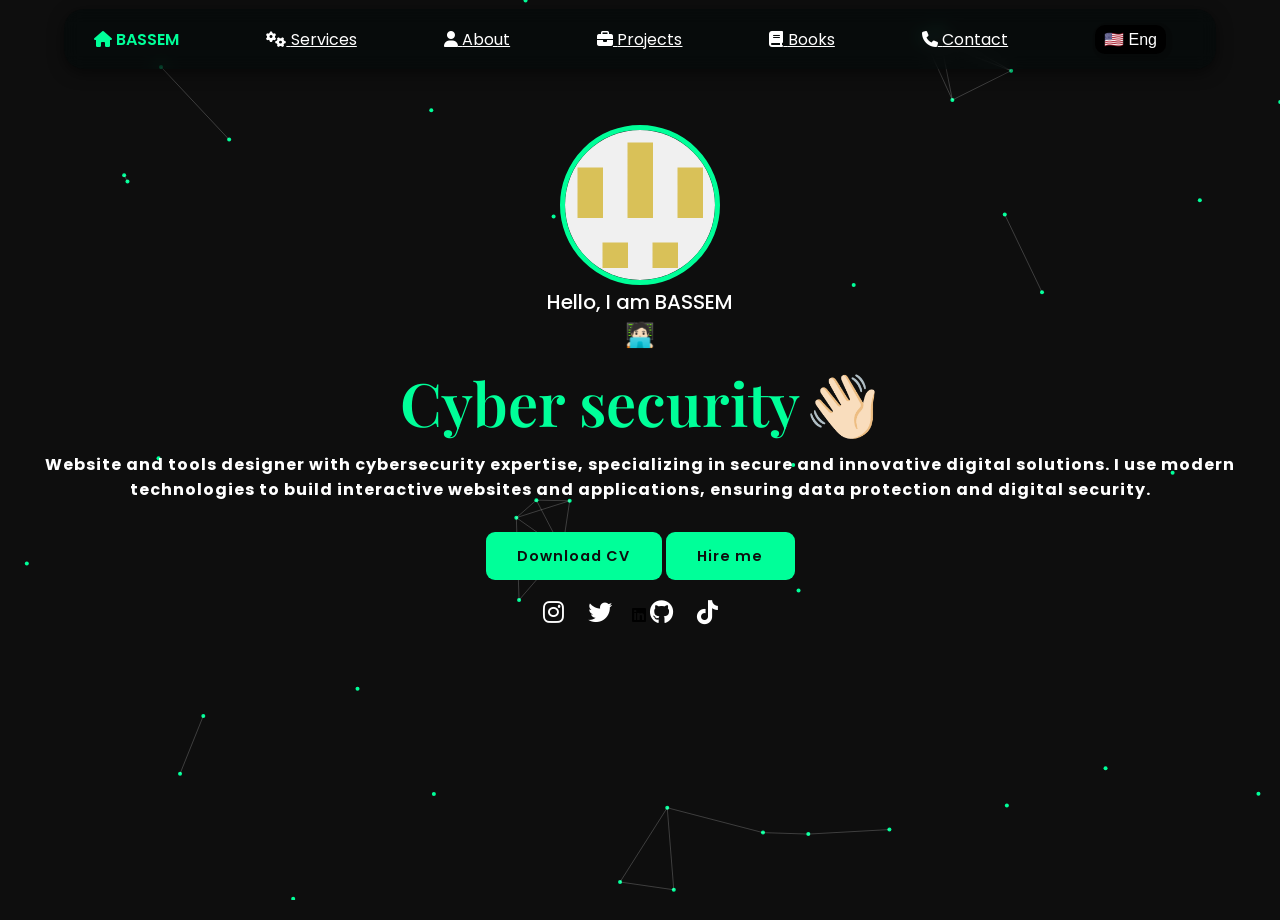
==== index.html @ 590325cd "Add files via upload" ====
<!DOCTYPE html>
<html lang="en">
<head>
    <meta charset="UTF-8">
    <meta http-equiv="X-UA-Compatible" content="IE=edge">
    <meta name="viewport" content="width=device-width, initial-scale=1.0">
    <link rel="stylesheet" href="https://fonts.googleapis.com/css2?family=Poppins:wght@300;400;500;600;700&display=swap">
    <link rel="stylesheet" href="https://fonts.googleapis.com/css2?family=Playfair+Display:wght@400;700&display=swap">
    <link rel="stylesheet" href="index.css">
    <link rel="stylesheet" href="https://cdnjs.cloudflare.com/ajax/libs/font-awesome/6.0.0-beta3/css/all.min.css">
    <link href="https://cdnjs.cloudflare.com/ajax/libs/font-awesome/5.15.4/css/all.min.css" rel="stylesheet">
    <link href="https://cdnjs.cloudflare.com/ajax/libs/font-awesome/6.5.0/css/all.min.css" rel="stylesheet">
    <link href="https://cdnjs.cloudflare.com/ajax/libs/font-awesome/6.0.0-beta3/css/all.min.css" rel="stylesheet">
    
    <link rel="stylesheet" href="https://cdnjs.cloudflare.com/ajax/libs/font-awesome/6.0.0-beta3/css/all.min.css">
    
    <link rel="stylesheet" href="https://cdnjs.cloudflare.com/ajax/libs/font-awesome/6.0.0-beta3/css/all.min.css">

<script src="https://cdnjs.cloudflare.com/ajax/libs/aos/2.3.4/aos.js"></script>
    <title>BASSEM</title>
</head>
    
    <link rel="preload" href="index.css" as="style"
<link rel="preload" href="index.css" as="style">
<link rel="stylesheet" href="index.css">


<script src="index.js" defer></script>
<body>
  
  
  <header>
  <a href="#" class="logo nav-item">
  <i class="fas fa-house"></i>
  <span class="nav-textp">BASSEM</span>
</a
    <nav class="navigation">
      <a href="#modern-services" class="nav-item">
        <i class="fas fa-cogs"></i> <!-- أيقونة للخدمات -->
        <span class="nav-text">Services</span>
      </a>
      <a href="#about" class="nav-item">
        <i class="fas fa-user"></i> <!-- أيقونة حول -->
        <span class="nav-text">About</span>
      </a>
      <a href="#projects" class="nav-item">
        <i class="fas fa-briefcase"></i> <!-- أيقونة المشاريع -->
        <span class="nav-text">Projects</span>
      </a>
      <a href="#books" class="nav-item">
        <i class="fas fa-book"></i> <!-- أيقونة الكتب -->
        <span class="nav-text">Books</span>
      </a>
      <a href="#contact" class="nav-item">
        <i class="fas fa-phone"></i> <!-- أيقونة الاتصال -->
        <span class="nav-text">Contact</span>
      </a>
    </nav>
  
    <!-- قائمة اللغة -->
    <div class="language-selector">
      <button id="language-button" class="language-button">🇺🇲 Eng</button>
      <div id="language-menu" class="language-menu">
        
      </div>
    </div>
  </header>

<section class="main" id="main">
  
  
    <div>
            <img class="Profile" src="/168476962.png"/>
             <h2 >Hello, I am  BASSEM</h2> <h1>🧑🏻‍💻</h1>
            <h2>
  <span>Cyber  security</span>
  <span class="wave">👋🏻</span>
</h2>
  <h3>Website and tools designer with cybersecurity expertise, specializing in secure and innovative digital solutions. I use modern technologies to build interactive websites and applications, ensuring data protection and digital security.</h3>
            <a href="#about" class="main-btn">  Download CV</a>
            <a href="#contact" class="main-btn1">Hire me</a> 
            <div class="social-icons">
                <div class="social-icons">
  <a href="#" class="social-icon instagram"><i class="fab fa-instagram"></i></a>
  <a href="#" class="social-icon twitter"><i class="fab fa-twitter"></i></a
  <a href="#" class="social-icon linkedin"><i class="fab fa-linkedin"></i></a>
  <a href="#" class="social-icon github"><i class="fab fa-github"></i></a>
  <a href="#" class="social-icon tiktok"><i class="fab fa-tiktok"></i></a>
</div>
    </section>
      
      
      
      
      

    <section class="modern-cards-section" id="modern-services">
    <h2 class="modern-title">Services</h2>
    
    <div class="modern-content">
        <div class="modern-card">
            <div class="modern-icon">
                <i class="fa-solid fa-code"></i>
            </div>
            <div class="modern-info">
                <h3>Script Writing</h3>
                <p>Providing professional web development services, including creating responsive websites, and building custom web applications.</p>
            </div>
        </div>
        <div class="modern-card">
            <div class="modern-icon">
                <i class="fa-solid fa-desktop"></i>
            </div>
            <div class="modern-info">
                <h3>UI Designer</h3>
                <p>Designing user interfaces with a focus on usability, testing, and collaboration to create intuitive experiences.</p>
            </div>
        </div>
        <div class="modern-card">
    <div class="modern-icon">
        <i class="fa-solid fa-paint-brush"></i>
    </div>
    <div class="modern-info">
        <h3>Graphic & Digital Artist</h3>
        <p>Combining graphic design and digital illustration to create visually stunning artworks, branding, and digital experiences.</p>
    </div>
</div>
        <div class="modern-card">
            <div class="modern-icon">
                <i class="fa-solid fa-shield-alt"></i>
            </div>
            <div class="modern-info">
                <h3>Cyber Security</h3>
                <p>Ensuring data security through vulnerability detection, secure protocols, and effective threat mitigation.</p>
            </div>
        </div>
        <div class="modern-card">
    <div class="modern-icon">
        <i class="fa-solid fa-bug"></i> <!-- أيقونة تعبر عن الثغرات -->
    </div>
    <div class="modern-info">
        <h3>Bug Bounty Hunter</h3>
        <p>Identifying security vulnerabilities in systems and applications to enhance cybersecurity and protect data.</p>
    </div>
</div>
        <div class="modern-card">
            <div class="modern-icon">
                <i class="fa-solid fa-tools"></i>
            </div>
            <div class="modern-info">
                <h3>Security Tools Developer</h3>
                <p>Creating tools for intrusion prevention and data security to enhance digital safety.</p>
            </div>
        </div>
    </div>
</section>
    
    
    
    
    
    
    
    
    
    
    
     <section class="project" id="about">
       <h2 class="title" data-aos="fade-down" style="color: white ;">ABOUT</h2>
       <a href="index.html">More information </a>
       <div class="line-with-image"> 
         <hr class="divider">
         
         
         
         
         
         
       </div>
       <div class="notification">
  <div class="notiglow"></div>
  <div class="notiborderglow"></div>
  <div class="notititle">My name is <span style="color: #00ff99;">BASSEM</span></div>
  <div class="notibody">
    A <span style="color: #00ff99;">cybersecurity specialist</span> and <span style="color: #00ff99;">web developer</span>, focused on delivering <span style="color: #00ff99;">secure</span> and <span style="color: #00ff99;">efficient</span> digital solutions.
  </div>
</div>

<div class="notification">
  <div class="notiglow"></div>
  <div class="notiborderglow"></div>
  <div class="notititle">Projects and Skills</div>
  <div class="notibody">
    Successfully developed <span style="color: #00ff99;">personal projects</span> to refine <span style="color: #00ff99;">technical skills</span> and explore <span style="color: #00ff99;">innovative ideas</span>.
  </div>
</div>

<div class="notification">
  <div class="notiglow"></div>
  <div class="notiborderglow"></div>
  <div class="notititle">Expertise</div>
  <div class="notibody">
    Expertise in <span style="color: #00ff99;">web design</span>, <span style="color: #00ff99;">development</span>, and <span style="color: #00ff99;">cybersecurity practices</span>.
  </div>
</div>

<div class="notification">
  <div class="notiglow"></div>
  <div class="notiborderglow"></div>
  <div class="notititle">Dedication</div>
  <div class="notibody">
    Building <span style="color: #00ff99;">impactful projects</span> with <span style="color: #00ff99;">technical excellence</span> and <span style="color: #00ff99;">innovative strategies</span>.
  </div>
</div>
<div class="languages-section">
  <h2 style="color: white ;">Languages I Know</h2>
  <div class="languages-container">
    <div class="card">
      <i class="fab fa-html5"></i>
      <p class="heading">HTML</p>
      <p>Web structure.</p>
    </div>
    <div class="card">
      <i class="fab fa-css3-alt"></i>
      <p class="heading">CSS</p>
      <p>Web styling.</p>
    </div>
    <div class="card">
      <i class="fab fa-js-square"></i>
      <p class="heading">JavaScript</p>
      <p>Web interactivity.</p>
    </div>
    <div class="card">
      <i class="fas fa-code"></i>
      <p class="heading">C</p>
      <p>Basic language.</p>
    </div>
    <div class="card">
      <i class="fas fa-laptop-code"></i>
      <p class="heading">C++</p>
      <p>C improvement.</p>
    </div>
    <div class="card">
      <i class="fab fa-java"></i>
      <p class="heading">Java</p>
      <p>Large applications.</p>
    </div>
  </div>
</div>

  <div class="languages-section">
  <h2 style="color: white ;">Cybersecurity Tools</h2>
  <div class="languages-container">
    <div class="card">
      <img src="/wireshark-alt.256x256.png" alt="Wireshark" style="width: 32px; height: 32px;">
      <p class="heading">Wireshark</p>
      <p>Network analysis tool.</p>
    </div>
    <div class="card">
      <img src="/1735215389808.png" alt="Kali Linux" style="width: 32px; height: 32px;">
      <p class="heading">Kali Linux</p>
      <p>Security OS.</p>
    </div>
    <div class="card">
      <img src="/ea1627efa03656fc1c4c773405e91018.png" alt="Metasploit" style="width: 42px; height: 29px;">
      <p class="heading">Metasploit</p>
      <p>Penetration testing framework.</p>
    </div>
    <div class="card">
      <img src="/1735215414612.png" alt="Burp Suite" style="width: 32px; height: 32px;">
      <p class="heading">Burp Suite</p>
      <p>Web application security testing.</p>
    </div>
    <div class="card">
      <img src="/nmap.png" alt="Nmap" style="width: 42px; height: 42px;">
      <p class="heading">Nmap</p>
      <p>Network mapping tool.</p>
    </div>
    <div class="card">
      <img src="/pngwing.com.png" alt="OpenVAS" style="width: 42px; height: 42px;">
      <p class="heading">OpenVAS</p>
      <p>Vulnerability scanner.</p>
    </div>
  </div>
</div>

</section>

    
  
<section class="projects"  id="projects">
  <h2 class="title"  style="color: white ;">Projects</h2>
  
  <div class="projects__container">
    <div class="project">
      <div class="project__image-wrapper">
        <img src="/Screenshot_20241010-142922.jpg" alt="Project 1" class="project__image main-image">
        <div class="project__overlay">
          <h3 class="project__name">Project Title 1</h3>
          <p class="project__description">Brief description of the first project. Here is a longer description that gives more detail about the project.</p>
          <a href="#" class="project__link">See More</a>
        </div>
      </div>
    </div>
    <div class="project">
      <div class="project__image-wrapper">
        <img src="/ بطاقة شكر اللون اخضر و ابيض وردي بسيط زفاق شكرًا لمجيئكم wedding thank you_20250306_153254_0000.png" alt="Project 2" class="project__image main-image">
        <div class="project__overlay">
          <h3 class="project__name">Project Title 2</h3>
          <p class="project__description">Brief description of the second project. This is a longer description providing extra detail.</p>
          <a href="#" class="project__link">See More</a>
        </div>
      </div>
    </div>
    <div class="project">
      <div class="project__image-wrapper">
        <img src="/Screenshot_20241015-071307.jpg" alt="Project 3" class="project__image main-image">
        <div class="project__overlay">
          <h3 class="project__name">Project Title 3</h3>
          <p class="project__description">Brief description of the third project. Here is some more detailed information about this project.</p>
          <a href="#" class="project__link">See More</a>
        </div>
      </div>
    </div>
    <div class="project add-new">
      <a href="Projects.html" class="add-new__button">
        <i class="fas fa-plus"></i>
      </a>
    </div>
  </div>
</section>











<style>
  @media screen and (max-width: 768px) {
    .projects-section {
      flex-direction: column;
      align-items: center;
    }
    .project-card {
      flex: 1 1 100%;
      max-width: 90%;
    }
  }
</style>
  
  
  
  
  <section class="books" id="books">
    <h2 class="modern-title">books</h2>
     <div class="line-with-image"> 
         <hr
         
       
  </section>







    <section class="cards contact" id="contact"> 
    <h2 class="title"  style="color: white ;">CONTACT</h2>

<div class="contact-container">
  <div class="contact-card">
    <i class="fa-solid fa-phone"></i>
    <h>+212 659-460980</h>
  </div>
  <div class="contact-card">
    <i class="fa-solid fa-envelope"></i>
    <h>bassem.ac1@gmail.com</h>
  </div>
</div>

<script src="https://kit.fontawesome.com/yourkitcode.js" crossorigin="anonymous"></script>

    <form id="contact-form">
  <div class="form-group">
    <label for="name">Name</label>
    <input type="text" id="name" placeholder="Enter your name" required>
  </div>
  
  <div class="form-group">
    <label for="email">Email</label>
    <input type="email" id="email" placeholder="Enter your email" required>
  </div>
  
  <div class="form-group">
    <label for="social">Your Social Media</label>
    <input type="text" id="social" placeholder="Your social media link or handle">
  </div>
  
  <div class="form-group">
    <label for="message">Message</label>
    <textarea id="message" placeholder="Write your message here..." required></textarea>
  </div>
  
  <button type="submit" class="submit-btn">Send Message</button>
</form>
</section>





<script>
    
    const languageSelector = document.getElementById("language-selector");
    
    languageSelector.addEventListener("change", (event) => {
      const selectedLang = event.target.value;
    
      if (selectedLang === "en") {
        alert("Language changed to English!");
      } else if (selectedLang === "ar") {
        alert("تم تغيير اللغة إلى العربية!"); 
      }
    });
</script>



<script src="index.js"></script>


<script>
// إنشاء العنصر
const canvas = document.createElement('canvas');
document.body.appendChild(canvas);
const ctx = canvas.getContext('2d');

// حجم الكانفاس
function resizeCanvas() {
    canvas.width = window.innerWidth;
    canvas.height = window.innerHeight;
}
resizeCanvas();
window.addEventListener('resize', resizeCanvas);

// عدد الجسيمات حسب حجم الشاشة
const isSmall = window.innerWidth < 768;
const particleCount = isSmall ? 30 : 40;
const maxDistance = 100;
const particles = [];

for (let i = 0; i < particleCount; i++) {
    particles.push({
        x: Math.random() * canvas.width,
        y: Math.random() * canvas.height,
        vx: (Math.random() - 0.5) * 2.00,
        vy: (Math.random() - 0.5) * 0.5
    });
}

function draw() {
    ctx.clearRect(0, 0, canvas.width, canvas.height);
    ctx.fillStyle = "#00ff99";

    for (const p of particles) {
        p.x += p.vx;
        p.y += p.vy;
        if (p.x < 0 || p.x > canvas.width) p.vx *= -1;
        if (p.y < 0 || p.y > canvas.height) p.vy *= -1;
        ctx.beginPath();
        ctx.arc(p.x, p.y, 2, 0, Math.PI * 2);
        ctx.fill();
    }

    for (let i = 0; i < particles.length; i++) {
        for (let j = i + 1; j < particles.length; j++) {
            const dx = particles[i].x - particles[j].x;
            const dy = particles[i].y - particles[j].y;
            const dist = Math.sqrt(dx * dx + dy * dy);
            if (dist < maxDistance) {
                ctx.strokeStyle = "rgba(255,255,255,0.2)";
                ctx.beginPath();
                ctx.moveTo(particles[i].x, particles[i].y);
                ctx.lineTo(particles[j].x, particles[j].y);
                ctx.stroke();
            }
        }
    }

    requestAnimationFrame(draw);
}
draw();
</script>
</body>
</html>
---- index.css ----
@import url('https://fonts.googleapis.com/css2?family=Poppins:wght@300;400;500;600;700&display=swap');
@import url('https://fonts.googleapis.com/css2?family=Playfair+Display:wght@400;700&display=swap');

* {
  font-family: 'Poppins', sans-serif; 
  margin: 0;
  padding: 0;
  box-sizing: border-box;
  scroll-behavior: smooth;
}

body {
  background-color: #0E0E0E;
}

header {
  background-color: rgba(0, 8, 8, 0.5);  
  width: 90%;  
  position: fixed;
  top: 1%;  
  left: 50%;
  transform: translateX(-50%); 
  z-index: 1000;
  display: flex;
  justify-content: space-between;
  align-items: center;
  padding: 10px 30px;  
  height: 60px; 
  border-radius: 20px;  
  box-shadow: 0px 4px 15px rgba(0, 0, 0, 0.5);  
  backdrop-filter: blur(8px);
  flex-wrap: nowrap;  
  overflow: hidden;  
}

.nav-textp {
  color: #00ff99; 
}
.fas.fa-house {
  color: #00ff99;
}
header > * {
  margin-right: 20px;  
  white-space: nowrap;  
  color: white; 
  font-family: 'Arial', sans-serif; 
}

header .site-title {
  font-weight: normal;  
  font-size: 18px;  
  margin-right: auto;
  letter-spacing: 1px;
}

header .options {
  display: flex; 
  justify-content: space-between;
  width: 50%; 
}

header .options a {
  font-size: 10px;  
  font-weight: normal;  
  text-decoration: none; 
  color: white;  
  letter-spacing: 0.5px; 
}

header .options a:hover {
  color: #FFD700;
  transition: color 0.3s ease;
}

.main {
  margin-top: 80px; 
  width: 100%;
  min-height: calc(100vh - 60px);
  background: url('/Untitled60_20241011004127.png') no-repeat center center;
  background-size: cover;
  text-align: center;
  padding: 50px 0;
}

.Profile {
    width: 150px;
    height: 150px;
    border-radius: 50%; 
    object-fit: cover;
    outline: 5px solid #00ff99;
}
.logo {
  text-decoration: none;
  color: #FFFFFF;
  text-transform: uppercase;
  font-weight: 600;
  font-size: 1.8em;
}

.navigation a {
  color: #FFFFFF;
  text-decoration: none;
  font-size: 1.1em;
  font-weight: 500;
  padding-left: 40px;
}

.navigation a:hover {
  color: #00ff99;
}

.main h2 {
  color: #FFFFFF;
  font-size: 20px;
  font-weight: 500;
  
}

.main h2 span {
  display: inline-block;
  margin-top: 10px;
  color: #00ff99;
  font-size: 3em;
  font-weight: 600;
   font-family: 'Playfair Display', serif;
}

.main h3 {
  color: #FFFFFF;
  font-size: 1em;
  font-weight: 700;
  letter-spacing: 1px;
  margin-top: 10px;
  margin-bottom: 30px;
}

.main-btn, .main-btn1 {
  color: #0E0E0E;
  background-color: #00ff99;
  text-decoration: none;
  font-size: 0.9em;
  font-weight: 600;
  display: inline-block;
  padding: 0.9375em 2.1875em;
  letter-spacing: 1px;
  border-radius: 9px;
  margin-bottom: 40px;
  transition: 0.5s ease;

}

.main-btn:hover, .main-btn1:hover {
  background-color: #004B17;
  transform: scale(1.1);
}

.social-icons {
  margin-top: -20px;
}

.social-icons a {
  color: #FFFFFF;
  font-size: 1.5em;
  padding-right: 20px;
  text-decoration: none;
  display: inline-flex;
  align-items: center;
}

.social-icon.instagram {
  font-family: 'Playfair Display', serif;
}

.social-icon.twitter {
  font-family: 'Playfair Display', serif; 
}

.cards {
  padding: -20px;
}



.card .icon {
  font-size: 2em;
  color: #00FF28;
}

.footer-content {
  max-width: 1200px;
  margin: 0 auto;
}

.footer-section h2 {
  font-size: 2em;
  margin-bottom: 20px;
}

.footer-section p {
  font-size: 1.1em;
}

.title {
  display: flex;
  justify-content: center;
  color: #00FF76;
  font-size: 2.2em;
  font-weight: 800;
  margin-bottom: 30px;
}

.content {
  display: flex;
  justify-content: center;
  flex-direction: row;
  flex-wrap: wrap;
}

.card {
  background-color: #10190F;
  width: 21.25em;
  padding: 25px;
  margin: 15px;
  transition: 0.3s ease;
  border-radius: 30px 60px;
}

.card:hover {
  transform: scale(1.1);
}

.icon {
  color: #1BB416;
  font-size: 20em;
  text-align: center;
}

.info {
  text-align: center;
}

.more-details {
  text-decoration: none;
  color: #83B4FF;
  margin-top: 0;
}

.more-details:hover {
  color: #FDFFE2;
}

 .content .info h3 {
   color: #3FB32B;
 }

@media (max-width:1023px){
  header{
    padding: 12px 20px;
  }
 
  .navigation a{
    padding-left: 7px ;
  }
  
  .title{
    font-size: 1.8em;
  }
}

.logo {
  text-decoration: none;
  color: #5AA062;
  text-transform: uppercase;
  font-weight: 600;
  font-size: 1.0em;

 z-index: 1; 
}
 
@media (max-width: 1023px) {
  header {
    padding: 12px 20px;
  }

  .navigation a {
    padding-left: 7px;
  }

  .title {
    font-size: 1.8em;
  }
}

.logo {
  text-decoration: none;
  color: #000000;
  text-transform: uppercase;
  font-weight: 600;
  font-size: 1.0em;
}




.projects {
  padding: 50px;
  background: linear-gradient(to bottom, #FFFFFF, #FFFFFF);
  text-align: center;
  position: relative;
  overflow: hidden;
}

.projects::before {
  content: "";
  position: absolute;
  top: -50%;
  left: -50%;
  width: 200%;
  height: 200%;
  
  z-index: 0;
}

.title {
  font-size: 2.8em;
  color: #00FF0A;
  margin-bottom: 50px;
  position: relative;
  z-index: 1;
}


.projects {
  padding: 50px 20px;
  
  color: #00FF2E;
  text-align: center;
}

.projects-container {
  display: grid;
  grid-template-columns: repeat(auto-fit, minmax(200px, 1fr));
  gap: 20px;
}

.projects-card {
  border-radius: 10px;
  overflow: hidden;
  transition: transform 0.3s ease;
  cursor: pointer;
}

.projects-card img {
  width: 100%;
  height: 150px;
  object-fit: cover;
}

.projects-card h3 {
  padding: 10px;
  font-size: 16px;
  color: #00FF28;
}

.projects-card:hover {
  transform: scale(1.05);
}


.load-more {
  margin-top: 20px;
  padding: 10px 20px;
  border: none;
  background-color: #38FF00;
  border-radius: 5px;
  cursor: pointer;
}

.load-more:hover {
  background-color: #008ECC;
}


.modal {
  display: none;
  position: fixed;
  top: 0;
  left: 0;
  width: 100%;
  height: 100%;
  background: rgba(0, 0, 0, 0.8);
  justify-content: center;
  align-items: center;
}

.modal-content {
  background-color: #00FF6A;
  padding: 20px;
  border-radius: 10px;
  width: 90%;
  max-width: 600px;
  text-align: left;
  color: #14FF00;
}

.modal-content .close {
  position: absolute;
  top: 10px;
  right: 20px;
  color: #fff;
  font-size: 24px;
  cursor: pointer;
}

.modal-content img {
  width: 100%;
  border-radius: 5px;
  margin-bottom: 10px;
}


.card-background {
  position: absolute;
  top: 0;
  left: 0;
  width: 100%;
  height: 100%;
  background: linear-gradient(135deg, #0EFF00, #00c8ff);
  opacity: 0.2;
  z-index: 1;
  pointer-events: none;
}


.card-content {
  position: relative;
  z-index: 2;
  text-align: center;
  color: #00FF0A;
  padding: 20px;
  display: flex;
  flex-direction: column;
  justify-content: center;
  align-items: center;
}

.card-content img {
  width: 80%;
  height: auto;
  border-radius: 10px;
  margin-bottom: 20px;
}

.card-content h3 {
  font-size: 1.5em;
  margin-bottom: 10px;
}

.card-content p {
  font-size: 0.9em;
  margin-bottom: 20px;
  color: #00FF16;
}

.card-content .btn {
  padding: 10px 20px;
  background: #00FF16;
  color: #000;
  text-transform: uppercase;
  text-decoration: none;
  font-weight: bold;
  border-radius: 5px;
  transition: background 0.3s ease;
}

.card-content .btn:hover {
  background: #00FF2E;
  color: #fff;
}
.content {
    display: flex;
    justify-content: center;
}

.card {
    border: 2px solid #5A72A0; 
    padding: 20px;
    border-radius: 8px; 
    box-shadow: 0 2px 5px rgba(0, 0, 0, 0.1);
    text-align: center; 
}

.languages {
    display: flex;
    justify-content: center;
    margin-top: 10px; /* مسافة فوق الصور */
}

.Languages {
    width: 50px;  /* عرض الصورة */
    height: 50px; /* ارتفاع الصورة */
    margin: 0 5px; /* مسافة بين الصور */
    object-fit: cover; /* الحفاظ على نسبة العرض إلى الارتفاع */
}

/* تنسيق قسم نموذج الاتصال */
.contact, .request {
    padding: 20px;
    background-color: #FFFFFF; /* لون خلفية فاتح */
    border-radius: 8px; /* زوايا دائرية */
    margin: 20px 0; /* مسافة بين الأقسام */
}

.title {
    text-align: center;
    font-size: 24px;
    margin-bottom: 20px;
}

.form-group {
    margin-bottom: 15px; 
    color: #FFFFFF;
}

.form-group label {
    display: #000000; /* لجعل العناوين تأخذ مساحة كاملة */
    margin-bottom: 5px; /* مسافة بين العنوان والحقل */
    font-weight: #00FF1C; /* جعل الخط غامق */
}

.form-group input,
.form-group textarea {
    width: 100%; /* عرض كامل */
    padding: 10px; /* مساحة داخلية */
    border: 1px solid #ccc; /* حد بسيط */
    border-radius: 4px; /* زوايا دائرية للحواف */
    font-size: 16px; /* حجم الخط */
}

.form-group textarea {
    resize: vertical; /* السماح بتغيير حجم المربع عمودياً فقط */
    height: 100px; /* ارتفاع افتراضي لمربع النص */
}

.submit-btn {
    display: block; /* لجعل الزر يأخذ مساحة كاملة */
    width: 100%; /* عرض كامل */
    padding: 10px; /* مساحة داخلية */
    background-color: #00ff99;
    color: white; /* لون الخط */
    border: none; /* إزالة الحد */
    border-radius: 4px; /* زوايا دائرية */
    font-size: 16px; /* حجم الخط */
    cursor: pointer; /* تغيير شكل المؤشر عند التحويم */
    transition: background-color 0.3s; /* تأثير الانتقال عند التحويم */
    
}

.submit-btn:hover {
    background-color: #323232; /* تغيير لون الزر عند التحويم */
}

.form-group h1 {
  color: #26FF00;
}


.form-group label {
    color: #FFFFFF; /* تغيير لون نص العناوين داخل النموذج إلى الأبيض */
}

.submit-btn {
    color: #000000;/* تغيير لون النص داخل الزر إلى الأبيض */
}
.form-group input,
.form-group textarea {
    width: 100%; /* عرض كامل */
    padding: 10px; /* مساحة داخلية */
    border: 1px solid #FFFFFF;
    border-radius: 10px; /* زوايا دائرية للحواف */
    font-size: 16px; /* حجم الخط */
    background-color: #000000; /* لون الخلفية أغمق */
    color: white; /* لون النص داخل الحقول */
}


@keyframes shake {
    0% { transform: translateX(0); }
    50% { transform: translateX(-2px); }
    100% { transform: translateX(0); }
}

h1 {
    animation: shake 0.5s ease-in-out infinite;
}

/* النص */
.about-text {
    color: white; /* النص باللون الأبيض */
    font-family: 'Segoe UI', Tahoma, Geneva, Verdana, sans-serif;
    font-size: 18px;
    line-height: 1.8;
    margin-bottom: 20px;
}

.about-text p {
    position: relative;
    padding-left: 25px; /* إزاحة النقاط */
    margin-bottom: 10px;
}

.about-text p::before {
    content: '•'; /* إضافة النقطة */
    position: absolute;
    left: 0;
    top: 0;
    color: #00FF46; /* لون النقاط */
    font-size: 25px;
    line-height: 0;
}

/* عنوان القسم */
h2.title {
    color: #000000;
    text-align: center;
    font-size: 36px;
    margin-bottom: 40px;
}

/* الكاردات */
.content .card {
    background-color: #00FF5E;
    color: white;
    padding: 20px;
    margin: 10px;
    border-radius: 8px;
}

.content .card h3 {
    font-size: 24px;
    margin-bottom: 15px;
}

.languages {
    display: flex;
    gap: 10px;
}

.Languages {
    width: 50px;
    height: 50px;
}

.projects .content .card {
    width: 10;
    margin: 0 auto; /* لجعل الكروت تتوسط الصفحة */
    border-radius: 8px; /* تحسين شكل الزوايا */
    padding: 20px; /* إضافة مساحة داخلية */
    
}

.language-button {
  background-color: #000000; /* لون الخلفية */
  color: white; /* لون النص */
  border: none; /* إزالة الإطار */
  border-radius: 10px; /* زوايا مائلة */
  padding: 5px 9px; /* المسافة داخل الزر */
  font-size: 16px; /* حجم النص */
  font-family: Arial, sans-serif; /* نوع الخط */
  cursor: pointer; /* مؤشر اليد عند التمرير */
  outline: none; /* إزالة الإطار عند التحديد */
  box-shadow: 2px 2px 5px rgba(0, 0, 0, 0.2); /* ظل خفيف */
  transition: background-color 0.3s; /* تأثير عند التمرير */
}

/* تأثير عند تمرير الماوس فوق الزر */
.language-button:hover {
  background-color: #454545; /* لون أغمق عند التمرير */
}

/* تصميم القائمة */
.language-menu {
  background-color: #02FF00; /* نفس لون الزر */
  color: white; /* لون النص */
  border-radius: 10px; /* زوايا مائلة */
  box-shadow: 2px 2px 5px rgba(0, 0, 0, 0.2); /* ظل خفيف */
  overflow: hidden; /* لإخفاء الحواف الزائدة */
  position: absolute; /* لجعلها تظهر أسفل الزر */
  margin-top: 5px; /* مسافة صغيرة بين الزر والقائمة */
  z-index: 1000; /* لتظهر فوق العناصر الأخرى */
  display: none; /* إخفاء القائمة افتراضيًا */
  padding: 0; /* إزالة المسافات */
  width: 150px; /* عرض القائمة */
}

/* تصميم العناصر داخل القائمة */
.language-menu div {
  padding: 10px; /* مسافة داخلية */
  font-size: 14px; /* حجم النص */
  cursor: pointer; /* مؤشر اليد */
  text-align: center; /* محاذاة النص في المنتصف */
}

/* تغيير اللون عند التمرير فوق العناصر */
.language-menu div:hover {
  background-color: #38FF00; /* لون أغمق */
}

/* الطبقة المغبشة */



.language-card {
    position: fixed;
    top: 50%;
    left: 50%;
    transform: translate(-50%, -50%);
    width: 99%; 
    
    max-width: 400px; /* تحديد الحد الأقصى للعرض */
    padding: 30px; /* تقليل الحشوة */
    background-color: #000000;
    color: white;
    border-radius: 10px;
    text-align: center;
    z-index: 1000; /* تأكد من أنه في المقدمة */
    box-shadow: 0 4px 8px rgba(0, 0, 0, 0.3); /* إضافة تأثير الظل */
}

.language-card h2 {
    font-size: 24px;
    margin-bottom: 20px;
    font-weight: bold;
}

.language-card p {
    font-size: 16px;
    line-height: 1.5;
    margin-bottom: 20px;
    text-align: left;
}

.language-card ul {
    list-style-type: disc;
    padding-left: 20px;
    text-align: left;
    font-size: 16px;
    margin-bottom: 20px;
}

.language-card ul li {
    color: white; /* النقاط ستظل بيضاء */
}

.language-card button {
    background-color: #FFFFFF; /* لون الخلفية */
    color: black; /* لون الكتابة داخل الزر */
    padding: 15px 0; /* جعل الأزرار بنفس الطول والعرض */
    width: 100%; /* تأكد من أن الأزرار بنفس العرض */
    margin: 10px 0; /* فصل الأزرار */
    border: none;
    border-radius: 5px;
    font-size: 16px;
    cursor: pointer;
    transition: background-color 0.3s, color 0.3s;
}

.language-card button:hover {
    background-color: #4A6490; /* لون الخلفية عند المرور */
}

.social-icons {
}

.social-icon {
  animation: jump 1s ease-in-out infinite; /* تطبيق الأنميشن */
}

.social-icon.instagram {
  animation-delay: 0s; /* أول أيقونة تبدأ فورًا */
}

.social-icon.twitter {
  animation-delay: 0.2s; /* التأخير قليلًا */
}

.social-icon.linkedin {
  animation-delay: 0.4s; /* التأخير أكثر */
}

.social-icon.github {
  animation-delay: 0.6s; /* التأخير أكثر */
}

.social-icon.discord {
  animation-delay: 0.8s; /* التأخير أكثر */
}

@keyframes jump {
  0% {
    transform: translateY(0); /* الصورة في مكانها */
  }
  30% {
    transform: translateY(-5px); /* الأيقونة تقفز للأعلى */
  }
  50% {
    transform: translateY(0); /* العودة إلى مكانها */
  }
  70% {
    transform: translateY(-1px); /* قفز أخف */
  }
  100% {
    transform: translateY(0); /* العودة إلى مكانها */
  }
}

.divider {
    border: none; /* إزالة الحدود الافتراضية */
    border-top: 3px solid #FFFFFF;
    
    margin: 30px auto; /* المسافة حول الخط وجعله في المنتصف */
    width: 80%; /* يجعل الخط يمتد عبر 80% من العرض */
    position: relative; /* لتحديد مكان الصورة بالنسبة للخط */
}

.line-with-image {
    position: relative;
    display: flex;
    justify-content: center;
    align-items: center;
    
}

.divider-image {
    position: absolute;
    top: -18px; 
    width: 40px; 
    height: 40px;
    border-radius: 50%;
    object-fit: cover;
}

/* تصميم القسم */
.books {
  padding: 50px;
  color: #FFFFFF;
  text-align: center;
}

.books .title {
  font-size: 36px;
  margin-bottom: 40px;
  color: #FFFFFF;
  text-transform: uppercase;
  letter-spacing: 2px;
}

/* تصميم الحاوية */
.book-container {
  display: grid;
  grid-template-columns: repeat(auto-fit, minmax(200px, 1fr));
  gap: 30px;
  justify-items: center;
}

/* تصميم الكتاب */
.book {
  perspective: 1000px;
  width: 250px;
  height: 400px;
  position: relative;
}

.book-front, .book-back {
  width: 100%;
  height: 100%;
  position: absolute;
  backface-visibility: hidden;
  border-radius: 15px;
  overflow: hidden;
  box-shadow: 0 10px 20px rgba(0, 0, 0, 0.5);
  transition: transform 0.6s;
}

/* واجهة الكتاب */
.book-front {
  background-color: #000000;
  text-align: center;
}

.book-front img {
  width: 100%;
  height: 75%;
  object-fit: cover;
  border-bottom: 3px solid #FFFFFF;
}

.book-front h3 {
  font-size: 18px;
  margin-top: 10px;
}

/* خلفية الكتاب */
.book-back {
  background: linear-gradient(145deg, #000000, #000000);
  color: #fff;
  text-align: center;
  transform: rotateY(180deg);
  padding: 20px;
  display: flex;
  flex-direction: column;
  justify-content: center;
  align-items: center;
}

.book-back h3 {
  font-size: 18px;
  margin-bottom: 10px;
}

.book-back p {
  margin: 10px 0;
  font-size: 14px;
  color: #FFFFFF;
  text-align: justify;
}

.book-back span {
  font-size: 16px;
  font-weight: bold;
  color: #FF5300;
}


.book-back .view-btn {
  display: inline-block;
  margin-top: 15px;
  padding: 10px 20px;
  background-color: #585E15; 
  color: #fff;
  text-decoration: none;
  border-radius: 5px;
  transition: background-color 0.3s ease;
}

.book-back .view-btn:hover {
  background-color: #FFFFFF;
}

/* تأثير الدوران */
.book:hover .book-front {
  transform: rotateY(180deg);
}

.book:hover .book-back {
  transform: rotateY(0deg);
}

/* تصميم متجاوب */
@media (max-width: 768px) {
  .book-container {
    grid-template-columns: repeat(2, 1fr);
  }
}

@media (max-width: 480px) {
  .book-container {
    grid-template-columns: 1fr;
  }
}
.languages-section {
  text-align: center;
  padding: 20px;
}

.languages-section h2 {
  font-size: 24px;
  margin-bottom: 20px;
  color: #000000;
}

.languages-container {
  display: flex;
  flex-wrap: wrap;
  justify-content: center; /* تمركز العناصر في المنتصف */
  gap: 15px; /* مسافة بين العناصر */
}

.language-box {
  flex: 1 1 calc(50% - 15px); /* خانتين في كل صف على الشاشات الصغيرة */
  max-width: 200ٱpx; /* عرض ثابت */
  height: 100px;
  text-align: center;
  background-color: #000000;
  border: 1px solid #ddd;
  border-radius: 6px;
  box-shadow: 0 4px 6px rgba(0, 0, 0, 0.1);
  padding: 10px;
  color: #26FF00;
}

.language-box img {
  width: 30px;
  height: auto;
  margin-bottom: 10px;
}

.language-box p {
  font-size: 14px;
  font-weight: bold;
  color: #79FF00;
}

/* التنسيق للشاشات الكبيرة */
@media (min-width: 1024px) {
  .languages-container {
    flex-wrap: nowrap; /* لا يتم التفاف العناصر */
    justify-content:0 ; /* العناصر في المنتصف */
  }

  .language-box {
    flex: 1 1 auto; /* جميع العناصر في صف واحد */
    max-width: 100px; /* عرض أصغر للخانات */
  }
}
.language-box i {
  font-size: 30px; /* زيادة حجم الأيقونات */
  margin-bottom: 5px;
  color: #7FFF00; /* لون الأيقونة */
}

.language-box {
  flex: 1 1 calc(50% - 15px);
  max-width: 200px;
  height: 120px; /* زيادة الارتفاع */
  text-align: center;
  background-color: #00FF46;
  border: 2px solid #00FF1C; /* تغيير الإطار إلى الأزرق */
  border-radius: 6px;
  box-shadow: 0 4px 6px rgba(0, 0, 0, 0.1);
  padding: 10px;
  color: #6DFF00;
}

.language-box p {
  font-size: 14px;
  font-weight: bold;
  color: #FFFFFF; /* تغيير لون النص إلى الأبيض */
}

/* HTML لون */
.language-box i.fa-html5 {
    color: #e44d26; /* برتقالي HTML */
}

/* CSS لون */
.language-box i.fa-css3-alt {
    color: #2965f1; /* أزرق CSS */
}

/* JavaScript لون */
.language-box i.fa-js-square {
    color: #f7e018; /* أصفر JavaScript */
}

/* C لون */
.language-box i.fa-code {
    color: #a8b9cc; /* رمادي مزرق C */
}

/* C++ لون */
.language-box i.fa-laptop-code {
    color: #00599c; /* أزرق داكن C++ */
}

/* Java لون */
.language-box i.fa-java {
    color: #5382a1; /* أزرق Java */
}

/* Modern Card Design */
.modern-cards-section {
    padding: 50px;
    color: #00FF52;
    text-align: center;
}

.modern-title {
    font-size: 28px;
    margin-bottom: 30px;
    color: #FFFFFF;
    text-transform: uppercase;
}

.modern-content {
    display: flex;
    flex-wrap: wrap;
    justify-content: center;
    gap: 20px;
}

.modern-card {
    background: linear-gradient(145deg, #171717, #0E0E0E);
    box-shadow: 4px 4px 10px rgba(0, 0, 0, 0.4), -4px -4px 10px rgba(255, 255, 255, 0.1); /* تخفيف الظل */
    width: 280px;
    border-radius: 20px;
    overflow: hidden;
    text-align: left;
    padding: 20px;
    transition: transform 0.3s ease, box-shadow 0.3s ease;
}

.modern-card:hover {
    transform: scale(1.05);
    box-shadow: 6px 6px 15px rgba(0, 0, 0, 0.5), -6px -6px 15px rgba(255, 255, 255, 0.1); /* تخفيف الظل عند التمرير */
}

.modern-icon {
    font-size: 40px;
    margin-bottom: 15px;
    color: #00FF6A;
}

.modern-info h3 {
    font-size: 20px;
    margin-bottom: 10px;
    color: #FFFFFF;
    font-weight: bold;
}

.modern-info p {
    font-size: 14px;
    color: #ccc;
    line-height: 1.6;
}

/* تحسين العرض على الشاشات الصغيرة */
@media (max-width: 768px) {
    .modern-card {
        width: 95%; /* زيادة العرض إلى 90% */
    }
}



/* الأنماط للمربعات */
.card {
  position: relative;
  width: 190px;
  height: 254px;
  background-color: #00FF4C;
  display: flex;
  flex-direction: column;
  justify-content: end;
  padding: 12px;
  gap: 12px;
  border-radius: 8px;
  cursor: pointer;
  color: white;
  text-align: center;
}

.card::before {
  content: '';
  position: absolute;
  inset: 0;
  left: -5px;
  margin: auto;
  width: 200px;
  height: 264px;
  border-radius: 10px;
  background: linear-gradient(-45deg, #2CFF00 0%, #5A72A0 100%);
  z-index: -10;
  pointer-events: none;
  transition: all 0.6s cubic-bezier(0.175, 0.885, 0.32, 1.275);
}

.card::after {
  content: "";
  z-index: -1;
  position: absolute;
  inset: 0;
  background: linear-gradient(-45deg, #00FF70 0%, #26FF00 100%);
  transform: translate3d(0, 0, 0) scale(0.95);
  filter: blur(20px);
}

.heading {
  font-size: 20px;
  text-transform: capitalize;
  font-weight: 700;
}

.card p:not(.heading) {
  font-size: 14px;
}

.card p:last-child {
  color: #E81CFF;
  font-weight: 600;
}

.card:hover::after {
  filter: blur(30px);
}

.card:hover::before {
  transform: rotate(-90deg) scaleX(1.34) scaleY(0.77);
}


.card {
  position: relative;
  width: 250px; /* عرض المربعات */
  height: 150px; /* ارتفاع المربعات */
  background-color: #000000;
  display: flex;
  flex-direction: column;
  justify-content: end;
  padding: 12px;
  gap: 12px;
  border-radius: 8px;
  cursor: pointer;
  color: white;
  text-align: center;
}

.card img {
  width: 50px; /* حجم الصورة */
  height: 50px; /* حجم الصورة */
  margin: 0 auto; /* جعل الصورة في المنتصف */
  object-fit: contain;
}

/* التدرج (قبل العنصر) */
.card::before {
  content: '';
  position: absolute;
  width: 250px; /* نفس عرض الكارد */
  height: 150px; /* نفس ارتفاع الكارد */
  border-radius: 8px; /* نفس الحواف */
  background: linear-gradient(-45deg, #000000 0%, #000000 100%);
  z-index: -10;
  pointer-events: none;
  transition: all 0.6s cubic-bezier(0.175, 0.885, 0.32, 1.275);
  transform: scale(1) rotate(0deg); /* الحجم الأساسي */
}

/* تأثير الخلفية (بعد العنصر) */
.card::after {
  content: "";
  z-index: -1;
  position: absolute;
  inset: 0;
  width: 250px; /* نفس عرض الكارد */
  height: 150px; /* نفس ارتفاع الكارد */
  border-radius: 8px; /* نفس الحواف */
  background: linear-gradient(-45deg, #000000 0%, #000000 100%);
  transform: scale(0.95);
  filter: blur(20px);
}

/* التأثير عند التمرير */
.card:hover::before {
  transform: scale(1) rotate(-170deg); /* تطابق الحجم مع الكارد أثناء الدوران */
}

.card:hover::after {
  filter: blur(30px);
}

.heading {
  font-size: 20px;
  text-transform: capitalize;
  font-weight: 700;
}

.card p:not(.heading) {
  font-size: 14px;
}

.card p:last-child {
  color: #FFFFFF;
  font-weight: 600;
}

.notification {
  display: flex;
  flex-direction: column;
  isolation: isolate;
  position: relative;
  margin: 20px auto; /* إضافة مسافة رأسية بين الكروت مع الحفاظ على التوسيط */
  width: 90%; /* العرض 90% */
  height: 8rem;
  background: #000000;
  border-radius: 1rem;
  overflow: hidden;
  font-family: 'Gill Sans', 'Gill Sans MT', Calibri, 'Trebuchet MS', sans-serif;
  font-size: 16px;
  --gradient: linear-gradient(to bottom, #FFFFFF, #A3A3A3, #FFFFFF);
  --color: #FFFFFF;
}

.notification:before {
  position: absolute;
  content: "";
  inset: 0.0625rem;
  border-radius: 0.9375rem;
  background: #000000;
  z-index: 2
}

.notification:after {
  position: absolute;
  content: "";
  width: 0.25rem;
  inset: 0.65rem auto 0.65rem 0.5rem;
  border-radius: 0.125rem;
  background: var(--gradient);
  transition: transform 300ms ease;
  z-index: 4;
}

.notification:hover:after {
  transform: translateX(0.15rem)
}

.notititle {
  color: var(--color);
  padding: 0.65rem 0.25rem 0.4rem 1.25rem;
  font-weight: 500;
  font-size: 1.1rem;
  transition: transform 300ms ease;
  z-index: 5;
}

.notification:hover .notititle {
  transform: translateX(0.15rem)
}

.notibody {
  color: #FFFFFF;
  padding: 0 1.25rem;
  transition: transform 300ms ease;
  z-index: 5;
}

.notification:hover .notibody {
  transform: translateX(0.25rem)
}

.notiglow,
.notiborderglow {
  position: absolute;
  width: 20rem;
  height: 20rem;
  transform: translate(-50%, -50%);
  background: radial-gradient(circle closest-side at center, white, transparent);
  opacity: 0;
  transition: opacity 300ms ease;
}

.notiglow {
  z-index: 3;
}

.notiborderglow {
  z-index: 1;
}

.notification:hover .notiglow {
  opacity: 0.1
}

.notification:hover .notiborderglow {
  opacity: 0.1
}

.note {
  color: var(--color);
  position: fixed;
  top: 80%;
  left: 50%;
  transform: translateX(-50%);
  text-align: center;
  font-size: 0.9rem;
  width: 75%;
}

/* محتوى الموقع */
#main-content {
  text-align: center;
  color: #fff;
}

/* أنيميشن للبقاء في حركة */
@keyframes bounce {
  0% {
    transform: translateY(0);
  }
  50% {
    transform: translateY(-5px);
  }
  100% {
    transform: translateY(0);
  }
}

/* تطبيق الأنيميشن على كل حرف */
#loading-screen p {
  display: flex;
}

#loading-screen p span {
  animation: bounce 1.0s infinite alternate;
  animation-delay: calc(0.1s * var(--i));
}


* {
  margin: 0;
  padding: 0;
  box-sizing: border-box;
}

body {
  font-family: 'Arial', sans-serif;
}

.projects {
  padding: 100px 20px;
  text-align: center;
  background-color: #000000;
  color: white;
}

.projects__header {
  margin-bottom: 50px;
}

.projects__title {
  font-size: 3rem;
  font-weight: bold;
  margin-bottom: 10px;
}

.projects__subtitle {
  font-size: 1.2rem;
  color: #38FF00;
}

.projects__container {
  display: grid;
  grid-template-columns: repeat(auto-fill, minmax(300px, 1fr));
  gap: 30px;
}

.project {
  position: relative;
}

.project__image-wrapper {
  position: relative;
  overflow: hidden;
  border-radius: 12px;
  box-shadow: 0 6px 20px rgba(0, 0, 0, 0.2);
  transition: transform 0.3s ease-in-out;
}

.project__image {
  width: 100%;
  height: 100%;
  object-fit: cover;
  transition: opacity 0.3s ease-in-out;
}

.main-image {
  opacity: 1;
}

.secondary-image {
  opacity: 0;
  position: absolute;
  top: 0;
  left: 0;
  width: 100%;
  height: 100%;
  object-fit: cover;
  transition: opacity 0.3s ease;
}

.project__overlay {
  position: absolute;
  top: 0;
  left: 0;
  right: 0;
  bottom: 0;
  
  color: #FFFFFF;
  opacity: 0;
  transition: opacity 0.4s ease;
  display: flex;
  justify-content: center;
  align-items: center;
  flex-direction: column;
  text-align: center;
  padding: 20px;
}

.project__image-wrapper:hover .main-image {
  opacity: 0;
}

.project__image-wrapper:hover .secondary-image {
  opacity: 1;
}

.project:hover .project__overlay {
  opacity: 1;
}

.project__name {
  font-size: 1.8rem;
  font-weight: bold;
  margin-bottom: 15px;
}

.project__description {
  font-size: 1.1rem;
  margin-bottom: 20px;
}

.project__link {
  font-size: 1rem;
  color: #000000;
  text-decoration: none;
  background-color: #00ff99;
  padding: 10px 20px;
  border: 2px solid #000000;
  border-radius: 25px;
  
}

@media (max-width: 768px) {
  .projects__title {
    font-size: 2.5rem;
  }

  .projects__container {
    grid-template-columns: repeat(auto-fill, minmax(250px, 1fr));
  }
}

@media (max-width: 480px) {
  .projects__title {
    font-size: 2rem;
  }

  .projects__subtitle {
    font-size: 1rem;
  }
}


.add-new {
  display: flex;
  justify-content: center;
  align-items: center;
  border-radius: 12px;
  background-color: #000000;
  box-shadow: 0 6px 20px rgba(0, 0, 0, 0.2);
  transition: transform 0.3s ease-in-out;
}

.add-new__button {
  font-size: 3rem;
  font-weight: bold;
  color: #00ff99;
  text-decoration: none;
  background-color: transparent;
  border: none;
  cursor: pointer;
  transition: color 0.3s ease;
}

.add-new__button:hover {
  color: #FFFFFF;
}

.add-new:hover {
  transform: scale(1.05);
}

.add-new__button i {
  font-size: 2.5rem; /* حجم الأيقونة */
  color: white;
  transition: color 0.3s ease;
}

.add-new__button i:hover {
  color: #5A72A0;
}


a[href="index.html"] {
    position: absolute;
    top: 10px;
    left: 10px;
    background-color: #000000;
    color: #00ff99;
    text-decoration: none;
    padding: 10px 20px;
    border-radius: 20px;
    font-size: 16px;
    font-family: Arial, sans-serif;
    box-shadow: 0 4px 6px rgba(0, 0, 0, 0.1);
    z-index: 999;
}

@media (max-width: 768px) {
    a[href="index.html"] {
        position: relative;
        top: auto;
        left: auto;
        display: block;
        width: fit-content;
        margin: 20px auto;
        text-align: center;
    }
}

/* إضافة مسافة من الأعلى للسيكشنات */
#modern-services, #about, #projects, #books, #contact {
    margin-top: 80px; /* تعديل المسافة بين السيكشنات */
    padding-top: 20px; /* إضافة padding داخلي لتباعد أكبر إذا لزم الأمر */
}

@media (max-width: 768px) { /* عندما يكون عر

/* التأكد من أن السيكشنات الأخرى تحتوي على المسافة */
section {
    margin-top: 50px;  /* المسافة لجميع السيكشنات */
}


.logo {
    font-size: 24px;
    font-weight: bold;
}

.navigation {
    display: flex;
    gap: 20px;
}

.navigation a {
    font-size: 16px;
    text-decoration: none;
    color: #FFFFFF;
    display: flex;
    align-items: center;
}

.navigation i {
    margin-right: 8px; /* لتحريك الأيقونة بعيدًا عن النص */
}

/* إخفاء النصوص في الشاشات الصغيرة */
@media screen and (max-width: 768px) {
    .navigation a {
        font-size: 0; /* إخفاء النصوص */
    }

    .navigation a i {
        font-size: 24px; /* حجم الأيقونة */
    }
}


/* تطبيق التأثير على الأيقونات */
.navigation a i {
    animation: blink 1.5s infinite; /* التأثير يستمر إلى ما لا نهاية */
}

/* تغيير اللون في الشاشات الصغيرة */
@media screen and (max-width: 768px) {
    .navigation a i {
        animation: blink 2.5s infinite;
    }
}

@media (max-width: 768px) {  
    .nav-item {  
        display: flex;  
        flex-direction: column; /* تجعل النص تحت الأيقونة */  
        align-items: center;  
    }  

    .nav-text {  
        display: block; 
        font-size: 1px;   
        margin-top: 2px; 
        color: white; 
    }  
}
}
.contact-container {
  display: flex;
  flex-wrap: wrap;
  gap: 15px;
  justify-content: center;
}

.contact-card {
  display: flex;
  align-items: center;
  gap: 12px;
  font-size: 18px;
  font-family: 'Poppins', sans-serif;
  color: #FFFFFF;
  padding: 14px 24px;
  border-radius: 10px;
  background:#000000;
  transition: transform 0.2s, box-shadow 0.2s;
  cursor: pointer;
  min-width: 200px;
  text-align: center;
}
.contact-card h {
  color: #00ff99;
}
.fa-solid.fa-phone {
  color: #00ff99;
}
.fa-solid.fa-envelope {
  color: #00ff99;
}
.contact-card:hover {
  transform: translateY(-3px);
  box-shadow: 0 6px 15px rgba(0, 0, 0, 0.3);
}

.contact-card i {
  font-size: 22px;
}

.title h2{
  color: #00ff99;
}

#projects {
    background: none;
}

#contact {
    background: none !important;
}

canvas {
    position: fixed;
    top: 0;
    left: 0;
    z-index: -1;
    pointer-events: none;
}

input:focus {
  outline: 2px solid #00ff99;
}

textarea:focus {
  outline: 2px solid #00ff99;
}

h2 .wave {
  display: inline-block;
  animation: wave-animation 2s infinite;
  transform-origin: 70% 70%;
  font-size:50px;
}

@keyframes wave-animation {
  0% { transform: rotate(0deg); }
  15% { transform: rotate(14deg); }
  30% { transform: rotate(-8deg); }
  40% { transform: rotate(14deg); }
  50% { transform: rotate(-4deg); }
  60% { transform: rotate(10deg); }
  70% { transform: rotate(0deg); }
  100% { transform: rotate }
}



@media (max-width: 600px) {
  .wave {
    display: none !important;
  }
}

@media (max-width: 600px) {
  .nav-textp {
    display: none !important;
  }

@media (max-width: 768px) {
  logo.nav-item {
    display: none !important;
  }
}

@media (max-width: 768px) {
  header {
    display: flex !important;
    justify-content: center !important;
    align-items: center !important;
    flex-direction: column !important;
    gap: 15px;
    text-align: center;
  }

  .navigation {
    display: flex !important;
    justify-content: center !important;
    gap: 30px !important; /* زودت المسافة بين الروابط */
  }

  /* لو تبي مسافة بين الأيقونة والنص داخل كل رابط */
  .nav-item i {
    margin-right: 8px;
  }
}
---- index.css ----
@import url('https://fonts.googleapis.com/css2?family=Poppins:wght@300;400;500;600;700&display=swap');
@import url('https://fonts.googleapis.com/css2?family=Playfair+Display:wght@400;700&display=swap');

* {
  font-family: 'Poppins', sans-serif; 
  margin: 0;
  padding: 0;
  box-sizing: border-box;
  scroll-behavior: smooth;
}

body {
  background-color: #0E0E0E;
}

header {
  background-color: rgba(0, 8, 8, 0.5);  
  width: 90%;  
  position: fixed;
  top: 1%;  
  left: 50%;
  transform: translateX(-50%); 
  z-index: 1000;
  display: flex;
  justify-content: space-between;
  align-items: center;
  padding: 10px 30px;  
  height: 60px; 
  border-radius: 20px;  
  box-shadow: 0px 4px 15px rgba(0, 0, 0, 0.5);  
  backdrop-filter: blur(8px);
  flex-wrap: nowrap;  
  overflow: hidden;  
}

.nav-textp {
  color: #00ff99; 
}
.fas.fa-house {
  color: #00ff99;
}
header > * {
  margin-right: 20px;  
  white-space: nowrap;  
  color: white; 
  font-family: 'Arial', sans-serif; 
}

header .site-title {
  font-weight: normal;  
  font-size: 18px;  
  margin-right: auto;
  letter-spacing: 1px;
}

header .options {
  display: flex; 
  justify-content: space-between;
  width: 50%; 
}

header .options a {
  font-size: 10px;  
  font-weight: normal;  
  text-decoration: none; 
  color: white;  
  letter-spacing: 0.5px; 
}

header .options a:hover {
  color: #FFD700;
  transition: color 0.3s ease;
}

.main {
  margin-top: 80px; 
  width: 100%;
  min-height: calc(100vh - 60px);
  background: url('/Untitled60_20241011004127.png') no-repeat center center;
  background-size: cover;
  text-align: center;
  padding: 50px 0;
}

.Profile {
    width: 150px;
    height: 150px;
    border-radius: 50%; 
    object-fit: cover;
    outline: 5px solid #00ff99;
}
.logo {
  text-decoration: none;
  color: #FFFFFF;
  text-transform: uppercase;
  font-weight: 600;
  font-size: 1.8em;
}

.navigation a {
  color: #FFFFFF;
  text-decoration: none;
  font-size: 1.1em;
  font-weight: 500;
  padding-left: 40px;
}

.navigation a:hover {
  color: #00ff99;
}

.main h2 {
  color: #FFFFFF;
  font-size: 20px;
  font-weight: 500;
  
}

.main h2 span {
  display: inline-block;
  margin-top: 10px;
  color: #00ff99;
  font-size: 3em;
  font-weight: 600;
   font-family: 'Playfair Display', serif;
}

.main h3 {
  color: #FFFFFF;
  font-size: 1em;
  font-weight: 700;
  letter-spacing: 1px;
  margin-top: 10px;
  margin-bottom: 30px;
}

.main-btn, .main-btn1 {
  color: #0E0E0E;
  background-color: #00ff99;
  text-decoration: none;
  font-size: 0.9em;
  font-weight: 600;
  display: inline-block;
  padding: 0.9375em 2.1875em;
  letter-spacing: 1px;
  border-radius: 9px;
  margin-bottom: 40px;
  transition: 0.5s ease;

}

.main-btn:hover, .main-btn1:hover {
  background-color: #004B17;
  transform: scale(1.1);
}

.social-icons {
  margin-top: -20px;
}

.social-icons a {
  color: #FFFFFF;
  font-size: 1.5em;
  padding-right: 20px;
  text-decoration: none;
  display: inline-flex;
  align-items: center;
}

.social-icon.instagram {
  font-family: 'Playfair Display', serif;
}

.social-icon.twitter {
  font-family: 'Playfair Display', serif; 
}

.cards {
  padding: -20px;
}



.card .icon {
  font-size: 2em;
  color: #00FF28;
}

.footer-content {
  max-width: 1200px;
  margin: 0 auto;
}

.footer-section h2 {
  font-size: 2em;
  margin-bottom: 20px;
}

.footer-section p {
  font-size: 1.1em;
}

.title {
  display: flex;
  justify-content: center;
  color: #00FF76;
  font-size: 2.2em;
  font-weight: 800;
  margin-bottom: 30px;
}

.content {
  display: flex;
  justify-content: center;
  flex-direction: row;
  flex-wrap: wrap;
}

.card {
  background-color: #10190F;
  width: 21.25em;
  padding: 25px;
  margin: 15px;
  transition: 0.3s ease;
  border-radius: 30px 60px;
}

.card:hover {
  transform: scale(1.1);
}

.icon {
  color: #1BB416;
  font-size: 20em;
  text-align: center;
}

.info {
  text-align: center;
}

.more-details {
  text-decoration: none;
  color: #83B4FF;
  margin-top: 0;
}

.more-details:hover {
  color: #FDFFE2;
}

 .content .info h3 {
   color: #3FB32B;
 }

@media (max-width:1023px){
  header{
    padding: 12px 20px;
  }
 
  .navigation a{
    padding-left: 7px ;
  }
  
  .title{
    font-size: 1.8em;
  }
}

.logo {
  text-decoration: none;
  color: #5AA062;
  text-transform: uppercase;
  font-weight: 600;
  font-size: 1.0em;

 z-index: 1; 
}
 
@media (max-width: 1023px) {
  header {
    padding: 12px 20px;
  }

  .navigation a {
    padding-left: 7px;
  }

  .title {
    font-size: 1.8em;
  }
}

.logo {
  text-decoration: none;
  color: #000000;
  text-transform: uppercase;
  font-weight: 600;
  font-size: 1.0em;
}




.projects {
  padding: 50px;
  background: linear-gradient(to bottom, #FFFFFF, #FFFFFF);
  text-align: center;
  position: relative;
  overflow: hidden;
}

.projects::before {
  content: "";
  position: absolute;
  top: -50%;
  left: -50%;
  width: 200%;
  height: 200%;
  
  z-index: 0;
}

.title {
  font-size: 2.8em;
  color: #00FF0A;
  margin-bottom: 50px;
  position: relative;
  z-index: 1;
}


.projects {
  padding: 50px 20px;
  
  color: #00FF2E;
  text-align: center;
}

.projects-container {
  display: grid;
  grid-template-columns: repeat(auto-fit, minmax(200px, 1fr));
  gap: 20px;
}

.projects-card {
  border-radius: 10px;
  overflow: hidden;
  transition: transform 0.3s ease;
  cursor: pointer;
}

.projects-card img {
  width: 100%;
  height: 150px;
  object-fit: cover;
}

.projects-card h3 {
  padding: 10px;
  font-size: 16px;
  color: #00FF28;
}

.projects-card:hover {
  transform: scale(1.05);
}


.load-more {
  margin-top: 20px;
  padding: 10px 20px;
  border: none;
  background-color: #38FF00;
  border-radius: 5px;
  cursor: pointer;
}

.load-more:hover {
  background-color: #008ECC;
}


.modal {
  display: none;
  position: fixed;
  top: 0;
  left: 0;
  width: 100%;
  height: 100%;
  background: rgba(0, 0, 0, 0.8);
  justify-content: center;
  align-items: center;
}

.modal-content {
  background-color: #00FF6A;
  padding: 20px;
  border-radius: 10px;
  width: 90%;
  max-width: 600px;
  text-align: left;
  color: #14FF00;
}

.modal-content .close {
  position: absolute;
  top: 10px;
  right: 20px;
  color: #fff;
  font-size: 24px;
  cursor: pointer;
}

.modal-content img {
  width: 100%;
  border-radius: 5px;
  margin-bottom: 10px;
}


.card-background {
  position: absolute;
  top: 0;
  left: 0;
  width: 100%;
  height: 100%;
  background: linear-gradient(135deg, #0EFF00, #00c8ff);
  opacity: 0.2;
  z-index: 1;
  pointer-events: none;
}


.card-content {
  position: relative;
  z-index: 2;
  text-align: center;
  color: #00FF0A;
  padding: 20px;
  display: flex;
  flex-direction: column;
  justify-content: center;
  align-items: center;
}

.card-content img {
  width: 80%;
  height: auto;
  border-radius: 10px;
  margin-bottom: 20px;
}

.card-content h3 {
  font-size: 1.5em;
  margin-bottom: 10px;
}

.card-content p {
  font-size: 0.9em;
  margin-bottom: 20px;
  color: #00FF16;
}

.card-content .btn {
  padding: 10px 20px;
  background: #00FF16;
  color: #000;
  text-transform: uppercase;
  text-decoration: none;
  font-weight: bold;
  border-radius: 5px;
  transition: background 0.3s ease;
}

.card-content .btn:hover {
  background: #00FF2E;
  color: #fff;
}
.content {
    display: flex;
    justify-content: center;
}

.card {
    border: 2px solid #5A72A0; 
    padding: 20px;
    border-radius: 8px; 
    box-shadow: 0 2px 5px rgba(0, 0, 0, 0.1);
    text-align: center; 
}

.languages {
    display: flex;
    justify-content: center;
    margin-top: 10px; /* مسافة فوق الصور */
}

.Languages {
    width: 50px;  /* عرض الصورة */
    height: 50px; /* ارتفاع الصورة */
    margin: 0 5px; /* مسافة بين الصور */
    object-fit: cover; /* الحفاظ على نسبة العرض إلى الارتفاع */
}

/* تنسيق قسم نموذج الاتصال */
.contact, .request {
    padding: 20px;
    background-color: #FFFFFF; /* لون خلفية فاتح */
    border-radius: 8px; /* زوايا دائرية */
    margin: 20px 0; /* مسافة بين الأقسام */
}

.title {
    text-align: center;
    font-size: 24px;
    margin-bottom: 20px;
}

.form-group {
    margin-bottom: 15px; 
    color: #FFFFFF;
}

.form-group label {
    display: #000000; /* لجعل العناوين تأخذ مساحة كاملة */
    margin-bottom: 5px; /* مسافة بين العنوان والحقل */
    font-weight: #00FF1C; /* جعل الخط غامق */
}

.form-group input,
.form-group textarea {
    width: 100%; /* عرض كامل */
    padding: 10px; /* مساحة داخلية */
    border: 1px solid #ccc; /* حد بسيط */
    border-radius: 4px; /* زوايا دائرية للحواف */
    font-size: 16px; /* حجم الخط */
}

.form-group textarea {
    resize: vertical; /* السماح بتغيير حجم المربع عمودياً فقط */
    height: 100px; /* ارتفاع افتراضي لمربع النص */
}

.submit-btn {
    display: block; /* لجعل الزر يأخذ مساحة كاملة */
    width: 100%; /* عرض كامل */
    padding: 10px; /* مساحة داخلية */
    background-color: #00ff99;
    color: white; /* لون الخط */
    border: none; /* إزالة الحد */
    border-radius: 4px; /* زوايا دائرية */
    font-size: 16px; /* حجم الخط */
    cursor: pointer; /* تغيير شكل المؤشر عند التحويم */
    transition: background-color 0.3s; /* تأثير الانتقال عند التحويم */
    
}

.submit-btn:hover {
    background-color: #323232; /* تغيير لون الزر عند التحويم */
}

.form-group h1 {
  color: #26FF00;
}


.form-group label {
    color: #FFFFFF; /* تغيير لون نص العناوين داخل النموذج إلى الأبيض */
}

.submit-btn {
    color: #000000;/* تغيير لون النص داخل الزر إلى الأبيض */
}
.form-group input,
.form-group textarea {
    width: 100%; /* عرض كامل */
    padding: 10px; /* مساحة داخلية */
    border: 1px solid #FFFFFF;
    border-radius: 10px; /* زوايا دائرية للحواف */
    font-size: 16px; /* حجم الخط */
    background-color: #000000; /* لون الخلفية أغمق */
    color: white; /* لون النص داخل الحقول */
}


@keyframes shake {
    0% { transform: translateX(0); }
    50% { transform: translateX(-2px); }
    100% { transform: translateX(0); }
}

h1 {
    animation: shake 0.5s ease-in-out infinite;
}

/* النص */
.about-text {
    color: white; /* النص باللون الأبيض */
    font-family: 'Segoe UI', Tahoma, Geneva, Verdana, sans-serif;
    font-size: 18px;
    line-height: 1.8;
    margin-bottom: 20px;
}

.about-text p {
    position: relative;
    padding-left: 25px; /* إزاحة النقاط */
    margin-bottom: 10px;
}

.about-text p::before {
    content: '•'; /* إضافة النقطة */
    position: absolute;
    left: 0;
    top: 0;
    color: #00FF46; /* لون النقاط */
    font-size: 25px;
    line-height: 0;
}

/* عنوان القسم */
h2.title {
    color: #000000;
    text-align: center;
    font-size: 36px;
    margin-bottom: 40px;
}

/* الكاردات */
.content .card {
    background-color: #00FF5E;
    color: white;
    padding: 20px;
    margin: 10px;
    border-radius: 8px;
}

.content .card h3 {
    font-size: 24px;
    margin-bottom: 15px;
}

.languages {
    display: flex;
    gap: 10px;
}

.Languages {
    width: 50px;
    height: 50px;
}

.projects .content .card {
    width: 10;
    margin: 0 auto; /* لجعل الكروت تتوسط الصفحة */
    border-radius: 8px; /* تحسين شكل الزوايا */
    padding: 20px; /* إضافة مساحة داخلية */
    
}

.language-button {
  background-color: #000000; /* لون الخلفية */
  color: white; /* لون النص */
  border: none; /* إزالة الإطار */
  border-radius: 10px; /* زوايا مائلة */
  padding: 5px 9px; /* المسافة داخل الزر */
  font-size: 16px; /* حجم النص */
  font-family: Arial, sans-serif; /* نوع الخط */
  cursor: pointer; /* مؤشر اليد عند التمرير */
  outline: none; /* إزالة الإطار عند التحديد */
  box-shadow: 2px 2px 5px rgba(0, 0, 0, 0.2); /* ظل خفيف */
  transition: background-color 0.3s; /* تأثير عند التمرير */
}

/* تأثير عند تمرير الماوس فوق الزر */
.language-button:hover {
  background-color: #454545; /* لون أغمق عند التمرير */
}

/* تصميم القائمة */
.language-menu {
  background-color: #02FF00; /* نفس لون الزر */
  color: white; /* لون النص */
  border-radius: 10px; /* زوايا مائلة */
  box-shadow: 2px 2px 5px rgba(0, 0, 0, 0.2); /* ظل خفيف */
  overflow: hidden; /* لإخفاء الحواف الزائدة */
  position: absolute; /* لجعلها تظهر أسفل الزر */
  margin-top: 5px; /* مسافة صغيرة بين الزر والقائمة */
  z-index: 1000; /* لتظهر فوق العناصر الأخرى */
  display: none; /* إخفاء القائمة افتراضيًا */
  padding: 0; /* إزالة المسافات */
  width: 150px; /* عرض القائمة */
}

/* تصميم العناصر داخل القائمة */
.language-menu div {
  padding: 10px; /* مسافة داخلية */
  font-size: 14px; /* حجم النص */
  cursor: pointer; /* مؤشر اليد */
  text-align: center; /* محاذاة النص في المنتصف */
}

/* تغيير اللون عند التمرير فوق العناصر */
.language-menu div:hover {
  background-color: #38FF00; /* لون أغمق */
}

/* الطبقة المغبشة */



.language-card {
    position: fixed;
    top: 50%;
    left: 50%;
    transform: translate(-50%, -50%);
    width: 99%; 
    
    max-width: 400px; /* تحديد الحد الأقصى للعرض */
    padding: 30px; /* تقليل الحشوة */
    background-color: #000000;
    color: white;
    border-radius: 10px;
    text-align: center;
    z-index: 1000; /* تأكد من أنه في المقدمة */
    box-shadow: 0 4px 8px rgba(0, 0, 0, 0.3); /* إضافة تأثير الظل */
}

.language-card h2 {
    font-size: 24px;
    margin-bottom: 20px;
    font-weight: bold;
}

.language-card p {
    font-size: 16px;
    line-height: 1.5;
    margin-bottom: 20px;
    text-align: left;
}

.language-card ul {
    list-style-type: disc;
    padding-left: 20px;
    text-align: left;
    font-size: 16px;
    margin-bottom: 20px;
}

.language-card ul li {
    color: white; /* النقاط ستظل بيضاء */
}

.language-card button {
    background-color: #FFFFFF; /* لون الخلفية */
    color: black; /* لون الكتابة داخل الزر */
    padding: 15px 0; /* جعل الأزرار بنفس الطول والعرض */
    width: 100%; /* تأكد من أن الأزرار بنفس العرض */
    margin: 10px 0; /* فصل الأزرار */
    border: none;
    border-radius: 5px;
    font-size: 16px;
    cursor: pointer;
    transition: background-color 0.3s, color 0.3s;
}

.language-card button:hover {
    background-color: #4A6490; /* لون الخلفية عند المرور */
}

.social-icons {
}

.social-icon {
  animation: jump 1s ease-in-out infinite; /* تطبيق الأنميشن */
}

.social-icon.instagram {
  animation-delay: 0s; /* أول أيقونة تبدأ فورًا */
}

.social-icon.twitter {
  animation-delay: 0.2s; /* التأخير قليلًا */
}

.social-icon.linkedin {
  animation-delay: 0.4s; /* التأخير أكثر */
}

.social-icon.github {
  animation-delay: 0.6s; /* التأخير أكثر */
}

.social-icon.discord {
  animation-delay: 0.8s; /* التأخير أكثر */
}

@keyframes jump {
  0% {
    transform: translateY(0); /* الصورة في مكانها */
  }
  30% {
    transform: translateY(-5px); /* الأيقونة تقفز للأعلى */
  }
  50% {
    transform: translateY(0); /* العودة إلى مكانها */
  }
  70% {
    transform: translateY(-1px); /* قفز أخف */
  }
  100% {
    transform: translateY(0); /* العودة إلى مكانها */
  }
}

.divider {
    border: none; /* إزالة الحدود الافتراضية */
    border-top: 3px solid #FFFFFF;
    
    margin: 30px auto; /* المسافة حول الخط وجعله في المنتصف */
    width: 80%; /* يجعل الخط يمتد عبر 80% من العرض */
    position: relative; /* لتحديد مكان الصورة بالنسبة للخط */
}

.line-with-image {
    position: relative;
    display: flex;
    justify-content: center;
    align-items: center;
    
}

.divider-image {
    position: absolute;
    top: -18px; 
    width: 40px; 
    height: 40px;
    border-radius: 50%;
    object-fit: cover;
}

/* تصميم القسم */
.books {
  padding: 50px;
  color: #FFFFFF;
  text-align: center;
}

.books .title {
  font-size: 36px;
  margin-bottom: 40px;
  color: #FFFFFF;
  text-transform: uppercase;
  letter-spacing: 2px;
}

/* تصميم الحاوية */
.book-container {
  display: grid;
  grid-template-columns: repeat(auto-fit, minmax(200px, 1fr));
  gap: 30px;
  justify-items: center;
}

/* تصميم الكتاب */
.book {
  perspective: 1000px;
  width: 250px;
  height: 400px;
  position: relative;
}

.book-front, .book-back {
  width: 100%;
  height: 100%;
  position: absolute;
  backface-visibility: hidden;
  border-radius: 15px;
  overflow: hidden;
  box-shadow: 0 10px 20px rgba(0, 0, 0, 0.5);
  transition: transform 0.6s;
}

/* واجهة الكتاب */
.book-front {
  background-color: #000000;
  text-align: center;
}

.book-front img {
  width: 100%;
  height: 75%;
  object-fit: cover;
  border-bottom: 3px solid #FFFFFF;
}

.book-front h3 {
  font-size: 18px;
  margin-top: 10px;
}

/* خلفية الكتاب */
.book-back {
  background: linear-gradient(145deg, #000000, #000000);
  color: #fff;
  text-align: center;
  transform: rotateY(180deg);
  padding: 20px;
  display: flex;
  flex-direction: column;
  justify-content: center;
  align-items: center;
}

.book-back h3 {
  font-size: 18px;
  margin-bottom: 10px;
}

.book-back p {
  margin: 10px 0;
  font-size: 14px;
  color: #FFFFFF;
  text-align: justify;
}

.book-back span {
  font-size: 16px;
  font-weight: bold;
  color: #FF5300;
}


.book-back .view-btn {
  display: inline-block;
  margin-top: 15px;
  padding: 10px 20px;
  background-color: #585E15; 
  color: #fff;
  text-decoration: none;
  border-radius: 5px;
  transition: background-color 0.3s ease;
}

.book-back .view-btn:hover {
  background-color: #FFFFFF;
}

/* تأثير الدوران */
.book:hover .book-front {
  transform: rotateY(180deg);
}

.book:hover .book-back {
  transform: rotateY(0deg);
}

/* تصميم متجاوب */
@media (max-width: 768px) {
  .book-container {
    grid-template-columns: repeat(2, 1fr);
  }
}

@media (max-width: 480px) {
  .book-container {
    grid-template-columns: 1fr;
  }
}
.languages-section {
  text-align: center;
  padding: 20px;
}

.languages-section h2 {
  font-size: 24px;
  margin-bottom: 20px;
  color: #000000;
}

.languages-container {
  display: flex;
  flex-wrap: wrap;
  justify-content: center; /* تمركز العناصر في المنتصف */
  gap: 15px; /* مسافة بين العناصر */
}

.language-box {
  flex: 1 1 calc(50% - 15px); /* خانتين في كل صف على الشاشات الصغيرة */
  max-width: 200ٱpx; /* عرض ثابت */
  height: 100px;
  text-align: center;
  background-color: #000000;
  border: 1px solid #ddd;
  border-radius: 6px;
  box-shadow: 0 4px 6px rgba(0, 0, 0, 0.1);
  padding: 10px;
  color: #26FF00;
}

.language-box img {
  width: 30px;
  height: auto;
  margin-bottom: 10px;
}

.language-box p {
  font-size: 14px;
  font-weight: bold;
  color: #79FF00;
}

/* التنسيق للشاشات الكبيرة */
@media (min-width: 1024px) {
  .languages-container {
    flex-wrap: nowrap; /* لا يتم التفاف العناصر */
    justify-content:0 ; /* العناصر في المنتصف */
  }

  .language-box {
    flex: 1 1 auto; /* جميع العناصر في صف واحد */
    max-width: 100px; /* عرض أصغر للخانات */
  }
}
.language-box i {
  font-size: 30px; /* زيادة حجم الأيقونات */
  margin-bottom: 5px;
  color: #7FFF00; /* لون الأيقونة */
}

.language-box {
  flex: 1 1 calc(50% - 15px);
  max-width: 200px;
  height: 120px; /* زيادة الارتفاع */
  text-align: center;
  background-color: #00FF46;
  border: 2px solid #00FF1C; /* تغيير الإطار إلى الأزرق */
  border-radius: 6px;
  box-shadow: 0 4px 6px rgba(0, 0, 0, 0.1);
  padding: 10px;
  color: #6DFF00;
}

.language-box p {
  font-size: 14px;
  font-weight: bold;
  color: #FFFFFF; /* تغيير لون النص إلى الأبيض */
}

/* HTML لون */
.language-box i.fa-html5 {
    color: #e44d26; /* برتقالي HTML */
}

/* CSS لون */
.language-box i.fa-css3-alt {
    color: #2965f1; /* أزرق CSS */
}

/* JavaScript لون */
.language-box i.fa-js-square {
    color: #f7e018; /* أصفر JavaScript */
}

/* C لون */
.language-box i.fa-code {
    color: #a8b9cc; /* رمادي مزرق C */
}

/* C++ لون */
.language-box i.fa-laptop-code {
    color: #00599c; /* أزرق داكن C++ */
}

/* Java لون */
.language-box i.fa-java {
    color: #5382a1; /* أزرق Java */
}

/* Modern Card Design */
.modern-cards-section {
    padding: 50px;
    color: #00FF52;
    text-align: center;
}

.modern-title {
    font-size: 28px;
    margin-bottom: 30px;
    color: #FFFFFF;
    text-transform: uppercase;
}

.modern-content {
    display: flex;
    flex-wrap: wrap;
    justify-content: center;
    gap: 20px;
}

.modern-card {
    background: linear-gradient(145deg, #171717, #0E0E0E);
    box-shadow: 4px 4px 10px rgba(0, 0, 0, 0.4), -4px -4px 10px rgba(255, 255, 255, 0.1); /* تخفيف الظل */
    width: 280px;
    border-radius: 20px;
    overflow: hidden;
    text-align: left;
    padding: 20px;
    transition: transform 0.3s ease, box-shadow 0.3s ease;
}

.modern-card:hover {
    transform: scale(1.05);
    box-shadow: 6px 6px 15px rgba(0, 0, 0, 0.5), -6px -6px 15px rgba(255, 255, 255, 0.1); /* تخفيف الظل عند التمرير */
}

.modern-icon {
    font-size: 40px;
    margin-bottom: 15px;
    color: #00FF6A;
}

.modern-info h3 {
    font-size: 20px;
    margin-bottom: 10px;
    color: #FFFFFF;
    font-weight: bold;
}

.modern-info p {
    font-size: 14px;
    color: #ccc;
    line-height: 1.6;
}

/* تحسين العرض على الشاشات الصغيرة */
@media (max-width: 768px) {
    .modern-card {
        width: 95%; /* زيادة العرض إلى 90% */
    }
}



/* الأنماط للمربعات */
.card {
  position: relative;
  width: 190px;
  height: 254px;
  background-color: #00FF4C;
  display: flex;
  flex-direction: column;
  justify-content: end;
  padding: 12px;
  gap: 12px;
  border-radius: 8px;
  cursor: pointer;
  color: white;
  text-align: center;
}

.card::before {
  content: '';
  position: absolute;
  inset: 0;
  left: -5px;
  margin: auto;
  width: 200px;
  height: 264px;
  border-radius: 10px;
  background: linear-gradient(-45deg, #2CFF00 0%, #5A72A0 100%);
  z-index: -10;
  pointer-events: none;
  transition: all 0.6s cubic-bezier(0.175, 0.885, 0.32, 1.275);
}

.card::after {
  content: "";
  z-index: -1;
  position: absolute;
  inset: 0;
  background: linear-gradient(-45deg, #00FF70 0%, #26FF00 100%);
  transform: translate3d(0, 0, 0) scale(0.95);
  filter: blur(20px);
}

.heading {
  font-size: 20px;
  text-transform: capitalize;
  font-weight: 700;
}

.card p:not(.heading) {
  font-size: 14px;
}

.card p:last-child {
  color: #E81CFF;
  font-weight: 600;
}

.card:hover::after {
  filter: blur(30px);
}

.card:hover::before {
  transform: rotate(-90deg) scaleX(1.34) scaleY(0.77);
}


.card {
  position: relative;
  width: 250px; /* عرض المربعات */
  height: 150px; /* ارتفاع المربعات */
  background-color: #000000;
  display: flex;
  flex-direction: column;
  justify-content: end;
  padding: 12px;
  gap: 12px;
  border-radius: 8px;
  cursor: pointer;
  color: white;
  text-align: center;
}

.card img {
  width: 50px; /* حجم الصورة */
  height: 50px; /* حجم الصورة */
  margin: 0 auto; /* جعل الصورة في المنتصف */
  object-fit: contain;
}

/* التدرج (قبل العنصر) */
.card::before {
  content: '';
  position: absolute;
  width: 250px; /* نفس عرض الكارد */
  height: 150px; /* نفس ارتفاع الكارد */
  border-radius: 8px; /* نفس الحواف */
  background: linear-gradient(-45deg, #000000 0%, #000000 100%);
  z-index: -10;
  pointer-events: none;
  transition: all 0.6s cubic-bezier(0.175, 0.885, 0.32, 1.275);
  transform: scale(1) rotate(0deg); /* الحجم الأساسي */
}

/* تأثير الخلفية (بعد العنصر) */
.card::after {
  content: "";
  z-index: -1;
  position: absolute;
  inset: 0;
  width: 250px; /* نفس عرض الكارد */
  height: 150px; /* نفس ارتفاع الكارد */
  border-radius: 8px; /* نفس الحواف */
  background: linear-gradient(-45deg, #000000 0%, #000000 100%);
  transform: scale(0.95);
  filter: blur(20px);
}

/* التأثير عند التمرير */
.card:hover::before {
  transform: scale(1) rotate(-170deg); /* تطابق الحجم مع الكارد أثناء الدوران */
}

.card:hover::after {
  filter: blur(30px);
}

.heading {
  font-size: 20px;
  text-transform: capitalize;
  font-weight: 700;
}

.card p:not(.heading) {
  font-size: 14px;
}

.card p:last-child {
  color: #FFFFFF;
  font-weight: 600;
}

.notification {
  display: flex;
  flex-direction: column;
  isolation: isolate;
  position: relative;
  margin: 20px auto; /* إضافة مسافة رأسية بين الكروت مع الحفاظ على التوسيط */
  width: 90%; /* العرض 90% */
  height: 8rem;
  background: #000000;
  border-radius: 1rem;
  overflow: hidden;
  font-family: 'Gill Sans', 'Gill Sans MT', Calibri, 'Trebuchet MS', sans-serif;
  font-size: 16px;
  --gradient: linear-gradient(to bottom, #FFFFFF, #A3A3A3, #FFFFFF);
  --color: #FFFFFF;
}

.notification:before {
  position: absolute;
  content: "";
  inset: 0.0625rem;
  border-radius: 0.9375rem;
  background: #000000;
  z-index: 2
}

.notification:after {
  position: absolute;
  content: "";
  width: 0.25rem;
  inset: 0.65rem auto 0.65rem 0.5rem;
  border-radius: 0.125rem;
  background: var(--gradient);
  transition: transform 300ms ease;
  z-index: 4;
}

.notification:hover:after {
  transform: translateX(0.15rem)
}

.notititle {
  color: var(--color);
  padding: 0.65rem 0.25rem 0.4rem 1.25rem;
  font-weight: 500;
  font-size: 1.1rem;
  transition: transform 300ms ease;
  z-index: 5;
}

.notification:hover .notititle {
  transform: translateX(0.15rem)
}

.notibody {
  color: #FFFFFF;
  padding: 0 1.25rem;
  transition: transform 300ms ease;
  z-index: 5;
}

.notification:hover .notibody {
  transform: translateX(0.25rem)
}

.notiglow,
.notiborderglow {
  position: absolute;
  width: 20rem;
  height: 20rem;
  transform: translate(-50%, -50%);
  background: radial-gradient(circle closest-side at center, white, transparent);
  opacity: 0;
  transition: opacity 300ms ease;
}

.notiglow {
  z-index: 3;
}

.notiborderglow {
  z-index: 1;
}

.notification:hover .notiglow {
  opacity: 0.1
}

.notification:hover .notiborderglow {
  opacity: 0.1
}

.note {
  color: var(--color);
  position: fixed;
  top: 80%;
  left: 50%;
  transform: translateX(-50%);
  text-align: center;
  font-size: 0.9rem;
  width: 75%;
}

/* محتوى الموقع */
#main-content {
  text-align: center;
  color: #fff;
}

/* أنيميشن للبقاء في حركة */
@keyframes bounce {
  0% {
    transform: translateY(0);
  }
  50% {
    transform: translateY(-5px);
  }
  100% {
    transform: translateY(0);
  }
}

/* تطبيق الأنيميشن على كل حرف */
#loading-screen p {
  display: flex;
}

#loading-screen p span {
  animation: bounce 1.0s infinite alternate;
  animation-delay: calc(0.1s * var(--i));
}


* {
  margin: 0;
  padding: 0;
  box-sizing: border-box;
}

body {
  font-family: 'Arial', sans-serif;
}

.projects {
  padding: 100px 20px;
  text-align: center;
  background-color: #000000;
  color: white;
}

.projects__header {
  margin-bottom: 50px;
}

.projects__title {
  font-size: 3rem;
  font-weight: bold;
  margin-bottom: 10px;
}

.projects__subtitle {
  font-size: 1.2rem;
  color: #38FF00;
}

.projects__container {
  display: grid;
  grid-template-columns: repeat(auto-fill, minmax(300px, 1fr));
  gap: 30px;
}

.project {
  position: relative;
}

.project__image-wrapper {
  position: relative;
  overflow: hidden;
  border-radius: 12px;
  box-shadow: 0 6px 20px rgba(0, 0, 0, 0.2);
  transition: transform 0.3s ease-in-out;
}

.project__image {
  width: 100%;
  height: 100%;
  object-fit: cover;
  transition: opacity 0.3s ease-in-out;
}

.main-image {
  opacity: 1;
}

.secondary-image {
  opacity: 0;
  position: absolute;
  top: 0;
  left: 0;
  width: 100%;
  height: 100%;
  object-fit: cover;
  transition: opacity 0.3s ease;
}

.project__overlay {
  position: absolute;
  top: 0;
  left: 0;
  right: 0;
  bottom: 0;
  
  color: #FFFFFF;
  opacity: 0;
  transition: opacity 0.4s ease;
  display: flex;
  justify-content: center;
  align-items: center;
  flex-direction: column;
  text-align: center;
  padding: 20px;
}

.project__image-wrapper:hover .main-image {
  opacity: 0;
}

.project__image-wrapper:hover .secondary-image {
  opacity: 1;
}

.project:hover .project__overlay {
  opacity: 1;
}

.project__name {
  font-size: 1.8rem;
  font-weight: bold;
  margin-bottom: 15px;
}

.project__description {
  font-size: 1.1rem;
  margin-bottom: 20px;
}

.project__link {
  font-size: 1rem;
  color: #000000;
  text-decoration: none;
  background-color: #00ff99;
  padding: 10px 20px;
  border: 2px solid #000000;
  border-radius: 25px;
  
}

@media (max-width: 768px) {
  .projects__title {
    font-size: 2.5rem;
  }

  .projects__container {
    grid-template-columns: repeat(auto-fill, minmax(250px, 1fr));
  }
}

@media (max-width: 480px) {
  .projects__title {
    font-size: 2rem;
  }

  .projects__subtitle {
    font-size: 1rem;
  }
}


.add-new {
  display: flex;
  justify-content: center;
  align-items: center;
  border-radius: 12px;
  background-color: #000000;
  box-shadow: 0 6px 20px rgba(0, 0, 0, 0.2);
  transition: transform 0.3s ease-in-out;
}

.add-new__button {
  font-size: 3rem;
  font-weight: bold;
  color: #00ff99;
  text-decoration: none;
  background-color: transparent;
  border: none;
  cursor: pointer;
  transition: color 0.3s ease;
}

.add-new__button:hover {
  color: #FFFFFF;
}

.add-new:hover {
  transform: scale(1.05);
}

.add-new__button i {
  font-size: 2.5rem; /* حجم الأيقونة */
  color: white;
  transition: color 0.3s ease;
}

.add-new__button i:hover {
  color: #5A72A0;
}


a[href="index.html"] {
    position: absolute;
    top: 10px;
    left: 10px;
    background-color: #000000;
    color: #00ff99;
    text-decoration: none;
    padding: 10px 20px;
    border-radius: 20px;
    font-size: 16px;
    font-family: Arial, sans-serif;
    box-shadow: 0 4px 6px rgba(0, 0, 0, 0.1);
    z-index: 999;
}

@media (max-width: 768px) {
    a[href="index.html"] {
        position: relative;
        top: auto;
        left: auto;
        display: block;
        width: fit-content;
        margin: 20px auto;
        text-align: center;
    }
}

/* إضافة مسافة من الأعلى للسيكشنات */
#modern-services, #about, #projects, #books, #contact {
    margin-top: 80px; /* تعديل المسافة بين السيكشنات */
    padding-top: 20px; /* إضافة padding داخلي لتباعد أكبر إذا لزم الأمر */
}

@media (max-width: 768px) { /* عندما يكون عر

/* التأكد من أن السيكشنات الأخرى تحتوي على المسافة */
section {
    margin-top: 50px;  /* المسافة لجميع السيكشنات */
}


.logo {
    font-size: 24px;
    font-weight: bold;
}

.navigation {
    display: flex;
    gap: 20px;
}

.navigation a {
    font-size: 16px;
    text-decoration: none;
    color: #FFFFFF;
    display: flex;
    align-items: center;
}

.navigation i {
    margin-right: 8px; /* لتحريك الأيقونة بعيدًا عن النص */
}

/* إخفاء النصوص في الشاشات الصغيرة */
@media screen and (max-width: 768px) {
    .navigation a {
        font-size: 0; /* إخفاء النصوص */
    }

    .navigation a i {
        font-size: 24px; /* حجم الأيقونة */
    }
}


/* تطبيق التأثير على الأيقونات */
.navigation a i {
    animation: blink 1.5s infinite; /* التأثير يستمر إلى ما لا نهاية */
}

/* تغيير اللون في الشاشات الصغيرة */
@media screen and (max-width: 768px) {
    .navigation a i {
        animation: blink 2.5s infinite;
    }
}

@media (max-width: 768px) {  
    .nav-item {  
        display: flex;  
        flex-direction: column; /* تجعل النص تحت الأيقونة */  
        align-items: center;  
    }  

    .nav-text {  
        display: block; 
        font-size: 1px;   
        margin-top: 2px; 
        color: white; 
    }  
}
}
.contact-container {
  display: flex;
  flex-wrap: wrap;
  gap: 15px;
  justify-content: center;
}

.contact-card {
  display: flex;
  align-items: center;
  gap: 12px;
  font-size: 18px;
  font-family: 'Poppins', sans-serif;
  color: #FFFFFF;
  padding: 14px 24px;
  border-radius: 10px;
  background:#000000;
  transition: transform 0.2s, box-shadow 0.2s;
  cursor: pointer;
  min-width: 200px;
  text-align: center;
}
.contact-card h {
  color: #00ff99;
}
.fa-solid.fa-phone {
  color: #00ff99;
}
.fa-solid.fa-envelope {
  color: #00ff99;
}
.contact-card:hover {
  transform: translateY(-3px);
  box-shadow: 0 6px 15px rgba(0, 0, 0, 0.3);
}

.contact-card i {
  font-size: 22px;
}

.title h2{
  color: #00ff99;
}

#projects {
    background: none;
}

#contact {
    background: none !important;
}

canvas {
    position: fixed;
    top: 0;
    left: 0;
    z-index: -1;
    pointer-events: none;
}

input:focus {
  outline: 2px solid #00ff99;
}

textarea:focus {
  outline: 2px solid #00ff99;
}

h2 .wave {
  display: inline-block;
  animation: wave-animation 2s infinite;
  transform-origin: 70% 70%;
  font-size:50px;
}

@keyframes wave-animation {
  0% { transform: rotate(0deg); }
  15% { transform: rotate(14deg); }
  30% { transform: rotate(-8deg); }
  40% { transform: rotate(14deg); }
  50% { transform: rotate(-4deg); }
  60% { transform: rotate(10deg); }
  70% { transform: rotate(0deg); }
  100% { transform: rotate }
}



@media (max-width: 600px) {
  .wave {
    display: none !important;
  }
}

@media (max-width: 600px) {
  .nav-textp {
    display: none !important;
  }

@media (max-width: 768px) {
  logo.nav-item {
    display: none !important;
  }
}

@media (max-width: 768px) {
  header {
    display: flex !important;
    justify-content: center !important;
    align-items: center !important;
    flex-direction: column !important;
    gap: 15px;
    text-align: center;
  }

  .navigation {
    display: flex !important;
    justify-content: center !important;
    gap: 30px !important; /* زودت المسافة بين الروابط */
  }

  /* لو تبي مسافة بين الأيقونة والنص داخل كل رابط */
  .nav-item i {
    margin-right: 8px;
  }
}
---- index.css ----
@import url('https://fonts.googleapis.com/css2?family=Poppins:wght@300;400;500;600;700&display=swap');
@import url('https://fonts.googleapis.com/css2?family=Playfair+Display:wght@400;700&display=swap');

* {
  font-family: 'Poppins', sans-serif; 
  margin: 0;
  padding: 0;
  box-sizing: border-box;
  scroll-behavior: smooth;
}

body {
  background-color: #0E0E0E;
}

header {
  background-color: rgba(0, 8, 8, 0.5);  
  width: 90%;  
  position: fixed;
  top: 1%;  
  left: 50%;
  transform: translateX(-50%); 
  z-index: 1000;
  display: flex;
  justify-content: space-between;
  align-items: center;
  padding: 10px 30px;  
  height: 60px; 
  border-radius: 20px;  
  box-shadow: 0px 4px 15px rgba(0, 0, 0, 0.5);  
  backdrop-filter: blur(8px);
  flex-wrap: nowrap;  
  overflow: hidden;  
}

.nav-textp {
  color: #00ff99; 
}
.fas.fa-house {
  color: #00ff99;
}
header > * {
  margin-right: 20px;  
  white-space: nowrap;  
  color: white; 
  font-family: 'Arial', sans-serif; 
}

header .site-title {
  font-weight: normal;  
  font-size: 18px;  
  margin-right: auto;
  letter-spacing: 1px;
}

header .options {
  display: flex; 
  justify-content: space-between;
  width: 50%; 
}

header .options a {
  font-size: 10px;  
  font-weight: normal;  
  text-decoration: none; 
  color: white;  
  letter-spacing: 0.5px; 
}

header .options a:hover {
  color: #FFD700;
  transition: color 0.3s ease;
}

.main {
  margin-top: 80px; 
  width: 100%;
  min-height: calc(100vh - 60px);
  background: url('/Untitled60_20241011004127.png') no-repeat center center;
  background-size: cover;
  text-align: center;
  padding: 50px 0;
}

.Profile {
    width: 150px;
    height: 150px;
    border-radius: 50%; 
    object-fit: cover;
    outline: 5px solid #00ff99;
}
.logo {
  text-decoration: none;
  color: #FFFFFF;
  text-transform: uppercase;
  font-weight: 600;
  font-size: 1.8em;
}

.navigation a {
  color: #FFFFFF;
  text-decoration: none;
  font-size: 1.1em;
  font-weight: 500;
  padding-left: 40px;
}

.navigation a:hover {
  color: #00ff99;
}

.main h2 {
  color: #FFFFFF;
  font-size: 20px;
  font-weight: 500;
  
}

.main h2 span {
  display: inline-block;
  margin-top: 10px;
  color: #00ff99;
  font-size: 3em;
  font-weight: 600;
   font-family: 'Playfair Display', serif;
}

.main h3 {
  color: #FFFFFF;
  font-size: 1em;
  font-weight: 700;
  letter-spacing: 1px;
  margin-top: 10px;
  margin-bottom: 30px;
}

.main-btn, .main-btn1 {
  color: #0E0E0E;
  background-color: #00ff99;
  text-decoration: none;
  font-size: 0.9em;
  font-weight: 600;
  display: inline-block;
  padding: 0.9375em 2.1875em;
  letter-spacing: 1px;
  border-radius: 9px;
  margin-bottom: 40px;
  transition: 0.5s ease;

}

.main-btn:hover, .main-btn1:hover {
  background-color: #004B17;
  transform: scale(1.1);
}

.social-icons {
  margin-top: -20px;
}

.social-icons a {
  color: #FFFFFF;
  font-size: 1.5em;
  padding-right: 20px;
  text-decoration: none;
  display: inline-flex;
  align-items: center;
}

.social-icon.instagram {
  font-family: 'Playfair Display', serif;
}

.social-icon.twitter {
  font-family: 'Playfair Display', serif; 
}

.cards {
  padding: -20px;
}



.card .icon {
  font-size: 2em;
  color: #00FF28;
}

.footer-content {
  max-width: 1200px;
  margin: 0 auto;
}

.footer-section h2 {
  font-size: 2em;
  margin-bottom: 20px;
}

.footer-section p {
  font-size: 1.1em;
}

.title {
  display: flex;
  justify-content: center;
  color: #00FF76;
  font-size: 2.2em;
  font-weight: 800;
  margin-bottom: 30px;
}

.content {
  display: flex;
  justify-content: center;
  flex-direction: row;
  flex-wrap: wrap;
}

.card {
  background-color: #10190F;
  width: 21.25em;
  padding: 25px;
  margin: 15px;
  transition: 0.3s ease;
  border-radius: 30px 60px;
}

.card:hover {
  transform: scale(1.1);
}

.icon {
  color: #1BB416;
  font-size: 20em;
  text-align: center;
}

.info {
  text-align: center;
}

.more-details {
  text-decoration: none;
  color: #83B4FF;
  margin-top: 0;
}

.more-details:hover {
  color: #FDFFE2;
}

 .content .info h3 {
   color: #3FB32B;
 }

@media (max-width:1023px){
  header{
    padding: 12px 20px;
  }
 
  .navigation a{
    padding-left: 7px ;
  }
  
  .title{
    font-size: 1.8em;
  }
}

.logo {
  text-decoration: none;
  color: #5AA062;
  text-transform: uppercase;
  font-weight: 600;
  font-size: 1.0em;

 z-index: 1; 
}
 
@media (max-width: 1023px) {
  header {
    padding: 12px 20px;
  }

  .navigation a {
    padding-left: 7px;
  }

  .title {
    font-size: 1.8em;
  }
}

.logo {
  text-decoration: none;
  color: #000000;
  text-transform: uppercase;
  font-weight: 600;
  font-size: 1.0em;
}




.projects {
  padding: 50px;
  background: linear-gradient(to bottom, #FFFFFF, #FFFFFF);
  text-align: center;
  position: relative;
  overflow: hidden;
}

.projects::before {
  content: "";
  position: absolute;
  top: -50%;
  left: -50%;
  width: 200%;
  height: 200%;
  
  z-index: 0;
}

.title {
  font-size: 2.8em;
  color: #00FF0A;
  margin-bottom: 50px;
  position: relative;
  z-index: 1;
}


.projects {
  padding: 50px 20px;
  
  color: #00FF2E;
  text-align: center;
}

.projects-container {
  display: grid;
  grid-template-columns: repeat(auto-fit, minmax(200px, 1fr));
  gap: 20px;
}

.projects-card {
  border-radius: 10px;
  overflow: hidden;
  transition: transform 0.3s ease;
  cursor: pointer;
}

.projects-card img {
  width: 100%;
  height: 150px;
  object-fit: cover;
}

.projects-card h3 {
  padding: 10px;
  font-size: 16px;
  color: #00FF28;
}

.projects-card:hover {
  transform: scale(1.05);
}


.load-more {
  margin-top: 20px;
  padding: 10px 20px;
  border: none;
  background-color: #38FF00;
  border-radius: 5px;
  cursor: pointer;
}

.load-more:hover {
  background-color: #008ECC;
}


.modal {
  display: none;
  position: fixed;
  top: 0;
  left: 0;
  width: 100%;
  height: 100%;
  background: rgba(0, 0, 0, 0.8);
  justify-content: center;
  align-items: center;
}

.modal-content {
  background-color: #00FF6A;
  padding: 20px;
  border-radius: 10px;
  width: 90%;
  max-width: 600px;
  text-align: left;
  color: #14FF00;
}

.modal-content .close {
  position: absolute;
  top: 10px;
  right: 20px;
  color: #fff;
  font-size: 24px;
  cursor: pointer;
}

.modal-content img {
  width: 100%;
  border-radius: 5px;
  margin-bottom: 10px;
}


.card-background {
  position: absolute;
  top: 0;
  left: 0;
  width: 100%;
  height: 100%;
  background: linear-gradient(135deg, #0EFF00, #00c8ff);
  opacity: 0.2;
  z-index: 1;
  pointer-events: none;
}


.card-content {
  position: relative;
  z-index: 2;
  text-align: center;
  color: #00FF0A;
  padding: 20px;
  display: flex;
  flex-direction: column;
  justify-content: center;
  align-items: center;
}

.card-content img {
  width: 80%;
  height: auto;
  border-radius: 10px;
  margin-bottom: 20px;
}

.card-content h3 {
  font-size: 1.5em;
  margin-bottom: 10px;
}

.card-content p {
  font-size: 0.9em;
  margin-bottom: 20px;
  color: #00FF16;
}

.card-content .btn {
  padding: 10px 20px;
  background: #00FF16;
  color: #000;
  text-transform: uppercase;
  text-decoration: none;
  font-weight: bold;
  border-radius: 5px;
  transition: background 0.3s ease;
}

.card-content .btn:hover {
  background: #00FF2E;
  color: #fff;
}
.content {
    display: flex;
    justify-content: center;
}

.card {
    border: 2px solid #5A72A0; 
    padding: 20px;
    border-radius: 8px; 
    box-shadow: 0 2px 5px rgba(0, 0, 0, 0.1);
    text-align: center; 
}

.languages {
    display: flex;
    justify-content: center;
    margin-top: 10px; /* مسافة فوق الصور */
}

.Languages {
    width: 50px;  /* عرض الصورة */
    height: 50px; /* ارتفاع الصورة */
    margin: 0 5px; /* مسافة بين الصور */
    object-fit: cover; /* الحفاظ على نسبة العرض إلى الارتفاع */
}

/* تنسيق قسم نموذج الاتصال */
.contact, .request {
    padding: 20px;
    background-color: #FFFFFF; /* لون خلفية فاتح */
    border-radius: 8px; /* زوايا دائرية */
    margin: 20px 0; /* مسافة بين الأقسام */
}

.title {
    text-align: center;
    font-size: 24px;
    margin-bottom: 20px;
}

.form-group {
    margin-bottom: 15px; 
    color: #FFFFFF;
}

.form-group label {
    display: #000000; /* لجعل العناوين تأخذ مساحة كاملة */
    margin-bottom: 5px; /* مسافة بين العنوان والحقل */
    font-weight: #00FF1C; /* جعل الخط غامق */
}

.form-group input,
.form-group textarea {
    width: 100%; /* عرض كامل */
    padding: 10px; /* مساحة داخلية */
    border: 1px solid #ccc; /* حد بسيط */
    border-radius: 4px; /* زوايا دائرية للحواف */
    font-size: 16px; /* حجم الخط */
}

.form-group textarea {
    resize: vertical; /* السماح بتغيير حجم المربع عمودياً فقط */
    height: 100px; /* ارتفاع افتراضي لمربع النص */
}

.submit-btn {
    display: block; /* لجعل الزر يأخذ مساحة كاملة */
    width: 100%; /* عرض كامل */
    padding: 10px; /* مساحة داخلية */
    background-color: #00ff99;
    color: white; /* لون الخط */
    border: none; /* إزالة الحد */
    border-radius: 4px; /* زوايا دائرية */
    font-size: 16px; /* حجم الخط */
    cursor: pointer; /* تغيير شكل المؤشر عند التحويم */
    transition: background-color 0.3s; /* تأثير الانتقال عند التحويم */
    
}

.submit-btn:hover {
    background-color: #323232; /* تغيير لون الزر عند التحويم */
}

.form-group h1 {
  color: #26FF00;
}


.form-group label {
    color: #FFFFFF; /* تغيير لون نص العناوين داخل النموذج إلى الأبيض */
}

.submit-btn {
    color: #000000;/* تغيير لون النص داخل الزر إلى الأبيض */
}
.form-group input,
.form-group textarea {
    width: 100%; /* عرض كامل */
    padding: 10px; /* مساحة داخلية */
    border: 1px solid #FFFFFF;
    border-radius: 10px; /* زوايا دائرية للحواف */
    font-size: 16px; /* حجم الخط */
    background-color: #000000; /* لون الخلفية أغمق */
    color: white; /* لون النص داخل الحقول */
}


@keyframes shake {
    0% { transform: translateX(0); }
    50% { transform: translateX(-2px); }
    100% { transform: translateX(0); }
}

h1 {
    animation: shake 0.5s ease-in-out infinite;
}

/* النص */
.about-text {
    color: white; /* النص باللون الأبيض */
    font-family: 'Segoe UI', Tahoma, Geneva, Verdana, sans-serif;
    font-size: 18px;
    line-height: 1.8;
    margin-bottom: 20px;
}

.about-text p {
    position: relative;
    padding-left: 25px; /* إزاحة النقاط */
    margin-bottom: 10px;
}

.about-text p::before {
    content: '•'; /* إضافة النقطة */
    position: absolute;
    left: 0;
    top: 0;
    color: #00FF46; /* لون النقاط */
    font-size: 25px;
    line-height: 0;
}

/* عنوان القسم */
h2.title {
    color: #000000;
    text-align: center;
    font-size: 36px;
    margin-bottom: 40px;
}

/* الكاردات */
.content .card {
    background-color: #00FF5E;
    color: white;
    padding: 20px;
    margin: 10px;
    border-radius: 8px;
}

.content .card h3 {
    font-size: 24px;
    margin-bottom: 15px;
}

.languages {
    display: flex;
    gap: 10px;
}

.Languages {
    width: 50px;
    height: 50px;
}

.projects .content .card {
    width: 10;
    margin: 0 auto; /* لجعل الكروت تتوسط الصفحة */
    border-radius: 8px; /* تحسين شكل الزوايا */
    padding: 20px; /* إضافة مساحة داخلية */
    
}

.language-button {
  background-color: #000000; /* لون الخلفية */
  color: white; /* لون النص */
  border: none; /* إزالة الإطار */
  border-radius: 10px; /* زوايا مائلة */
  padding: 5px 9px; /* المسافة داخل الزر */
  font-size: 16px; /* حجم النص */
  font-family: Arial, sans-serif; /* نوع الخط */
  cursor: pointer; /* مؤشر اليد عند التمرير */
  outline: none; /* إزالة الإطار عند التحديد */
  box-shadow: 2px 2px 5px rgba(0, 0, 0, 0.2); /* ظل خفيف */
  transition: background-color 0.3s; /* تأثير عند التمرير */
}

/* تأثير عند تمرير الماوس فوق الزر */
.language-button:hover {
  background-color: #454545; /* لون أغمق عند التمرير */
}

/* تصميم القائمة */
.language-menu {
  background-color: #02FF00; /* نفس لون الزر */
  color: white; /* لون النص */
  border-radius: 10px; /* زوايا مائلة */
  box-shadow: 2px 2px 5px rgba(0, 0, 0, 0.2); /* ظل خفيف */
  overflow: hidden; /* لإخفاء الحواف الزائدة */
  position: absolute; /* لجعلها تظهر أسفل الزر */
  margin-top: 5px; /* مسافة صغيرة بين الزر والقائمة */
  z-index: 1000; /* لتظهر فوق العناصر الأخرى */
  display: none; /* إخفاء القائمة افتراضيًا */
  padding: 0; /* إزالة المسافات */
  width: 150px; /* عرض القائمة */
}

/* تصميم العناصر داخل القائمة */
.language-menu div {
  padding: 10px; /* مسافة داخلية */
  font-size: 14px; /* حجم النص */
  cursor: pointer; /* مؤشر اليد */
  text-align: center; /* محاذاة النص في المنتصف */
}

/* تغيير اللون عند التمرير فوق العناصر */
.language-menu div:hover {
  background-color: #38FF00; /* لون أغمق */
}

/* الطبقة المغبشة */



.language-card {
    position: fixed;
    top: 50%;
    left: 50%;
    transform: translate(-50%, -50%);
    width: 99%; 
    
    max-width: 400px; /* تحديد الحد الأقصى للعرض */
    padding: 30px; /* تقليل الحشوة */
    background-color: #000000;
    color: white;
    border-radius: 10px;
    text-align: center;
    z-index: 1000; /* تأكد من أنه في المقدمة */
    box-shadow: 0 4px 8px rgba(0, 0, 0, 0.3); /* إضافة تأثير الظل */
}

.language-card h2 {
    font-size: 24px;
    margin-bottom: 20px;
    font-weight: bold;
}

.language-card p {
    font-size: 16px;
    line-height: 1.5;
    margin-bottom: 20px;
    text-align: left;
}

.language-card ul {
    list-style-type: disc;
    padding-left: 20px;
    text-align: left;
    font-size: 16px;
    margin-bottom: 20px;
}

.language-card ul li {
    color: white; /* النقاط ستظل بيضاء */
}

.language-card button {
    background-color: #FFFFFF; /* لون الخلفية */
    color: black; /* لون الكتابة داخل الزر */
    padding: 15px 0; /* جعل الأزرار بنفس الطول والعرض */
    width: 100%; /* تأكد من أن الأزرار بنفس العرض */
    margin: 10px 0; /* فصل الأزرار */
    border: none;
    border-radius: 5px;
    font-size: 16px;
    cursor: pointer;
    transition: background-color 0.3s, color 0.3s;
}

.language-card button:hover {
    background-color: #4A6490; /* لون الخلفية عند المرور */
}

.social-icons {
}

.social-icon {
  animation: jump 1s ease-in-out infinite; /* تطبيق الأنميشن */
}

.social-icon.instagram {
  animation-delay: 0s; /* أول أيقونة تبدأ فورًا */
}

.social-icon.twitter {
  animation-delay: 0.2s; /* التأخير قليلًا */
}

.social-icon.linkedin {
  animation-delay: 0.4s; /* التأخير أكثر */
}

.social-icon.github {
  animation-delay: 0.6s; /* التأخير أكثر */
}

.social-icon.discord {
  animation-delay: 0.8s; /* التأخير أكثر */
}

@keyframes jump {
  0% {
    transform: translateY(0); /* الصورة في مكانها */
  }
  30% {
    transform: translateY(-5px); /* الأيقونة تقفز للأعلى */
  }
  50% {
    transform: translateY(0); /* العودة إلى مكانها */
  }
  70% {
    transform: translateY(-1px); /* قفز أخف */
  }
  100% {
    transform: translateY(0); /* العودة إلى مكانها */
  }
}

.divider {
    border: none; /* إزالة الحدود الافتراضية */
    border-top: 3px solid #FFFFFF;
    
    margin: 30px auto; /* المسافة حول الخط وجعله في المنتصف */
    width: 80%; /* يجعل الخط يمتد عبر 80% من العرض */
    position: relative; /* لتحديد مكان الصورة بالنسبة للخط */
}

.line-with-image {
    position: relative;
    display: flex;
    justify-content: center;
    align-items: center;
    
}

.divider-image {
    position: absolute;
    top: -18px; 
    width: 40px; 
    height: 40px;
    border-radius: 50%;
    object-fit: cover;
}

/* تصميم القسم */
.books {
  padding: 50px;
  color: #FFFFFF;
  text-align: center;
}

.books .title {
  font-size: 36px;
  margin-bottom: 40px;
  color: #FFFFFF;
  text-transform: uppercase;
  letter-spacing: 2px;
}

/* تصميم الحاوية */
.book-container {
  display: grid;
  grid-template-columns: repeat(auto-fit, minmax(200px, 1fr));
  gap: 30px;
  justify-items: center;
}

/* تصميم الكتاب */
.book {
  perspective: 1000px;
  width: 250px;
  height: 400px;
  position: relative;
}

.book-front, .book-back {
  width: 100%;
  height: 100%;
  position: absolute;
  backface-visibility: hidden;
  border-radius: 15px;
  overflow: hidden;
  box-shadow: 0 10px 20px rgba(0, 0, 0, 0.5);
  transition: transform 0.6s;
}

/* واجهة الكتاب */
.book-front {
  background-color: #000000;
  text-align: center;
}

.book-front img {
  width: 100%;
  height: 75%;
  object-fit: cover;
  border-bottom: 3px solid #FFFFFF;
}

.book-front h3 {
  font-size: 18px;
  margin-top: 10px;
}

/* خلفية الكتاب */
.book-back {
  background: linear-gradient(145deg, #000000, #000000);
  color: #fff;
  text-align: center;
  transform: rotateY(180deg);
  padding: 20px;
  display: flex;
  flex-direction: column;
  justify-content: center;
  align-items: center;
}

.book-back h3 {
  font-size: 18px;
  margin-bottom: 10px;
}

.book-back p {
  margin: 10px 0;
  font-size: 14px;
  color: #FFFFFF;
  text-align: justify;
}

.book-back span {
  font-size: 16px;
  font-weight: bold;
  color: #FF5300;
}


.book-back .view-btn {
  display: inline-block;
  margin-top: 15px;
  padding: 10px 20px;
  background-color: #585E15; 
  color: #fff;
  text-decoration: none;
  border-radius: 5px;
  transition: background-color 0.3s ease;
}

.book-back .view-btn:hover {
  background-color: #FFFFFF;
}

/* تأثير الدوران */
.book:hover .book-front {
  transform: rotateY(180deg);
}

.book:hover .book-back {
  transform: rotateY(0deg);
}

/* تصميم متجاوب */
@media (max-width: 768px) {
  .book-container {
    grid-template-columns: repeat(2, 1fr);
  }
}

@media (max-width: 480px) {
  .book-container {
    grid-template-columns: 1fr;
  }
}
.languages-section {
  text-align: center;
  padding: 20px;
}

.languages-section h2 {
  font-size: 24px;
  margin-bottom: 20px;
  color: #000000;
}

.languages-container {
  display: flex;
  flex-wrap: wrap;
  justify-content: center; /* تمركز العناصر في المنتصف */
  gap: 15px; /* مسافة بين العناصر */
}

.language-box {
  flex: 1 1 calc(50% - 15px); /* خانتين في كل صف على الشاشات الصغيرة */
  max-width: 200ٱpx; /* عرض ثابت */
  height: 100px;
  text-align: center;
  background-color: #000000;
  border: 1px solid #ddd;
  border-radius: 6px;
  box-shadow: 0 4px 6px rgba(0, 0, 0, 0.1);
  padding: 10px;
  color: #26FF00;
}

.language-box img {
  width: 30px;
  height: auto;
  margin-bottom: 10px;
}

.language-box p {
  font-size: 14px;
  font-weight: bold;
  color: #79FF00;
}

/* التنسيق للشاشات الكبيرة */
@media (min-width: 1024px) {
  .languages-container {
    flex-wrap: nowrap; /* لا يتم التفاف العناصر */
    justify-content:0 ; /* العناصر في المنتصف */
  }

  .language-box {
    flex: 1 1 auto; /* جميع العناصر في صف واحد */
    max-width: 100px; /* عرض أصغر للخانات */
  }
}
.language-box i {
  font-size: 30px; /* زيادة حجم الأيقونات */
  margin-bottom: 5px;
  color: #7FFF00; /* لون الأيقونة */
}

.language-box {
  flex: 1 1 calc(50% - 15px);
  max-width: 200px;
  height: 120px; /* زيادة الارتفاع */
  text-align: center;
  background-color: #00FF46;
  border: 2px solid #00FF1C; /* تغيير الإطار إلى الأزرق */
  border-radius: 6px;
  box-shadow: 0 4px 6px rgba(0, 0, 0, 0.1);
  padding: 10px;
  color: #6DFF00;
}

.language-box p {
  font-size: 14px;
  font-weight: bold;
  color: #FFFFFF; /* تغيير لون النص إلى الأبيض */
}

/* HTML لون */
.language-box i.fa-html5 {
    color: #e44d26; /* برتقالي HTML */
}

/* CSS لون */
.language-box i.fa-css3-alt {
    color: #2965f1; /* أزرق CSS */
}

/* JavaScript لون */
.language-box i.fa-js-square {
    color: #f7e018; /* أصفر JavaScript */
}

/* C لون */
.language-box i.fa-code {
    color: #a8b9cc; /* رمادي مزرق C */
}

/* C++ لون */
.language-box i.fa-laptop-code {
    color: #00599c; /* أزرق داكن C++ */
}

/* Java لون */
.language-box i.fa-java {
    color: #5382a1; /* أزرق Java */
}

/* Modern Card Design */
.modern-cards-section {
    padding: 50px;
    color: #00FF52;
    text-align: center;
}

.modern-title {
    font-size: 28px;
    margin-bottom: 30px;
    color: #FFFFFF;
    text-transform: uppercase;
}

.modern-content {
    display: flex;
    flex-wrap: wrap;
    justify-content: center;
    gap: 20px;
}

.modern-card {
    background: linear-gradient(145deg, #171717, #0E0E0E);
    box-shadow: 4px 4px 10px rgba(0, 0, 0, 0.4), -4px -4px 10px rgba(255, 255, 255, 0.1); /* تخفيف الظل */
    width: 280px;
    border-radius: 20px;
    overflow: hidden;
    text-align: left;
    padding: 20px;
    transition: transform 0.3s ease, box-shadow 0.3s ease;
}

.modern-card:hover {
    transform: scale(1.05);
    box-shadow: 6px 6px 15px rgba(0, 0, 0, 0.5), -6px -6px 15px rgba(255, 255, 255, 0.1); /* تخفيف الظل عند التمرير */
}

.modern-icon {
    font-size: 40px;
    margin-bottom: 15px;
    color: #00FF6A;
}

.modern-info h3 {
    font-size: 20px;
    margin-bottom: 10px;
    color: #FFFFFF;
    font-weight: bold;
}

.modern-info p {
    font-size: 14px;
    color: #ccc;
    line-height: 1.6;
}

/* تحسين العرض على الشاشات الصغيرة */
@media (max-width: 768px) {
    .modern-card {
        width: 95%; /* زيادة العرض إلى 90% */
    }
}



/* الأنماط للمربعات */
.card {
  position: relative;
  width: 190px;
  height: 254px;
  background-color: #00FF4C;
  display: flex;
  flex-direction: column;
  justify-content: end;
  padding: 12px;
  gap: 12px;
  border-radius: 8px;
  cursor: pointer;
  color: white;
  text-align: center;
}

.card::before {
  content: '';
  position: absolute;
  inset: 0;
  left: -5px;
  margin: auto;
  width: 200px;
  height: 264px;
  border-radius: 10px;
  background: linear-gradient(-45deg, #2CFF00 0%, #5A72A0 100%);
  z-index: -10;
  pointer-events: none;
  transition: all 0.6s cubic-bezier(0.175, 0.885, 0.32, 1.275);
}

.card::after {
  content: "";
  z-index: -1;
  position: absolute;
  inset: 0;
  background: linear-gradient(-45deg, #00FF70 0%, #26FF00 100%);
  transform: translate3d(0, 0, 0) scale(0.95);
  filter: blur(20px);
}

.heading {
  font-size: 20px;
  text-transform: capitalize;
  font-weight: 700;
}

.card p:not(.heading) {
  font-size: 14px;
}

.card p:last-child {
  color: #E81CFF;
  font-weight: 600;
}

.card:hover::after {
  filter: blur(30px);
}

.card:hover::before {
  transform: rotate(-90deg) scaleX(1.34) scaleY(0.77);
}


.card {
  position: relative;
  width: 250px; /* عرض المربعات */
  height: 150px; /* ارتفاع المربعات */
  background-color: #000000;
  display: flex;
  flex-direction: column;
  justify-content: end;
  padding: 12px;
  gap: 12px;
  border-radius: 8px;
  cursor: pointer;
  color: white;
  text-align: center;
}

.card img {
  width: 50px; /* حجم الصورة */
  height: 50px; /* حجم الصورة */
  margin: 0 auto; /* جعل الصورة في المنتصف */
  object-fit: contain;
}

/* التدرج (قبل العنصر) */
.card::before {
  content: '';
  position: absolute;
  width: 250px; /* نفس عرض الكارد */
  height: 150px; /* نفس ارتفاع الكارد */
  border-radius: 8px; /* نفس الحواف */
  background: linear-gradient(-45deg, #000000 0%, #000000 100%);
  z-index: -10;
  pointer-events: none;
  transition: all 0.6s cubic-bezier(0.175, 0.885, 0.32, 1.275);
  transform: scale(1) rotate(0deg); /* الحجم الأساسي */
}

/* تأثير الخلفية (بعد العنصر) */
.card::after {
  content: "";
  z-index: -1;
  position: absolute;
  inset: 0;
  width: 250px; /* نفس عرض الكارد */
  height: 150px; /* نفس ارتفاع الكارد */
  border-radius: 8px; /* نفس الحواف */
  background: linear-gradient(-45deg, #000000 0%, #000000 100%);
  transform: scale(0.95);
  filter: blur(20px);
}

/* التأثير عند التمرير */
.card:hover::before {
  transform: scale(1) rotate(-170deg); /* تطابق الحجم مع الكارد أثناء الدوران */
}

.card:hover::after {
  filter: blur(30px);
}

.heading {
  font-size: 20px;
  text-transform: capitalize;
  font-weight: 700;
}

.card p:not(.heading) {
  font-size: 14px;
}

.card p:last-child {
  color: #FFFFFF;
  font-weight: 600;
}

.notification {
  display: flex;
  flex-direction: column;
  isolation: isolate;
  position: relative;
  margin: 20px auto; /* إضافة مسافة رأسية بين الكروت مع الحفاظ على التوسيط */
  width: 90%; /* العرض 90% */
  height: 8rem;
  background: #000000;
  border-radius: 1rem;
  overflow: hidden;
  font-family: 'Gill Sans', 'Gill Sans MT', Calibri, 'Trebuchet MS', sans-serif;
  font-size: 16px;
  --gradient: linear-gradient(to bottom, #FFFFFF, #A3A3A3, #FFFFFF);
  --color: #FFFFFF;
}

.notification:before {
  position: absolute;
  content: "";
  inset: 0.0625rem;
  border-radius: 0.9375rem;
  background: #000000;
  z-index: 2
}

.notification:after {
  position: absolute;
  content: "";
  width: 0.25rem;
  inset: 0.65rem auto 0.65rem 0.5rem;
  border-radius: 0.125rem;
  background: var(--gradient);
  transition: transform 300ms ease;
  z-index: 4;
}

.notification:hover:after {
  transform: translateX(0.15rem)
}

.notititle {
  color: var(--color);
  padding: 0.65rem 0.25rem 0.4rem 1.25rem;
  font-weight: 500;
  font-size: 1.1rem;
  transition: transform 300ms ease;
  z-index: 5;
}

.notification:hover .notititle {
  transform: translateX(0.15rem)
}

.notibody {
  color: #FFFFFF;
  padding: 0 1.25rem;
  transition: transform 300ms ease;
  z-index: 5;
}

.notification:hover .notibody {
  transform: translateX(0.25rem)
}

.notiglow,
.notiborderglow {
  position: absolute;
  width: 20rem;
  height: 20rem;
  transform: translate(-50%, -50%);
  background: radial-gradient(circle closest-side at center, white, transparent);
  opacity: 0;
  transition: opacity 300ms ease;
}

.notiglow {
  z-index: 3;
}

.notiborderglow {
  z-index: 1;
}

.notification:hover .notiglow {
  opacity: 0.1
}

.notification:hover .notiborderglow {
  opacity: 0.1
}

.note {
  color: var(--color);
  position: fixed;
  top: 80%;
  left: 50%;
  transform: translateX(-50%);
  text-align: center;
  font-size: 0.9rem;
  width: 75%;
}

/* محتوى الموقع */
#main-content {
  text-align: center;
  color: #fff;
}

/* أنيميشن للبقاء في حركة */
@keyframes bounce {
  0% {
    transform: translateY(0);
  }
  50% {
    transform: translateY(-5px);
  }
  100% {
    transform: translateY(0);
  }
}

/* تطبيق الأنيميشن على كل حرف */
#loading-screen p {
  display: flex;
}

#loading-screen p span {
  animation: bounce 1.0s infinite alternate;
  animation-delay: calc(0.1s * var(--i));
}


* {
  margin: 0;
  padding: 0;
  box-sizing: border-box;
}

body {
  font-family: 'Arial', sans-serif;
}

.projects {
  padding: 100px 20px;
  text-align: center;
  background-color: #000000;
  color: white;
}

.projects__header {
  margin-bottom: 50px;
}

.projects__title {
  font-size: 3rem;
  font-weight: bold;
  margin-bottom: 10px;
}

.projects__subtitle {
  font-size: 1.2rem;
  color: #38FF00;
}

.projects__container {
  display: grid;
  grid-template-columns: repeat(auto-fill, minmax(300px, 1fr));
  gap: 30px;
}

.project {
  position: relative;
}

.project__image-wrapper {
  position: relative;
  overflow: hidden;
  border-radius: 12px;
  box-shadow: 0 6px 20px rgba(0, 0, 0, 0.2);
  transition: transform 0.3s ease-in-out;
}

.project__image {
  width: 100%;
  height: 100%;
  object-fit: cover;
  transition: opacity 0.3s ease-in-out;
}

.main-image {
  opacity: 1;
}

.secondary-image {
  opacity: 0;
  position: absolute;
  top: 0;
  left: 0;
  width: 100%;
  height: 100%;
  object-fit: cover;
  transition: opacity 0.3s ease;
}

.project__overlay {
  position: absolute;
  top: 0;
  left: 0;
  right: 0;
  bottom: 0;
  
  color: #FFFFFF;
  opacity: 0;
  transition: opacity 0.4s ease;
  display: flex;
  justify-content: center;
  align-items: center;
  flex-direction: column;
  text-align: center;
  padding: 20px;
}

.project__image-wrapper:hover .main-image {
  opacity: 0;
}

.project__image-wrapper:hover .secondary-image {
  opacity: 1;
}

.project:hover .project__overlay {
  opacity: 1;
}

.project__name {
  font-size: 1.8rem;
  font-weight: bold;
  margin-bottom: 15px;
}

.project__description {
  font-size: 1.1rem;
  margin-bottom: 20px;
}

.project__link {
  font-size: 1rem;
  color: #000000;
  text-decoration: none;
  background-color: #00ff99;
  padding: 10px 20px;
  border: 2px solid #000000;
  border-radius: 25px;
  
}

@media (max-width: 768px) {
  .projects__title {
    font-size: 2.5rem;
  }

  .projects__container {
    grid-template-columns: repeat(auto-fill, minmax(250px, 1fr));
  }
}

@media (max-width: 480px) {
  .projects__title {
    font-size: 2rem;
  }

  .projects__subtitle {
    font-size: 1rem;
  }
}


.add-new {
  display: flex;
  justify-content: center;
  align-items: center;
  border-radius: 12px;
  background-color: #000000;
  box-shadow: 0 6px 20px rgba(0, 0, 0, 0.2);
  transition: transform 0.3s ease-in-out;
}

.add-new__button {
  font-size: 3rem;
  font-weight: bold;
  color: #00ff99;
  text-decoration: none;
  background-color: transparent;
  border: none;
  cursor: pointer;
  transition: color 0.3s ease;
}

.add-new__button:hover {
  color: #FFFFFF;
}

.add-new:hover {
  transform: scale(1.05);
}

.add-new__button i {
  font-size: 2.5rem; /* حجم الأيقونة */
  color: white;
  transition: color 0.3s ease;
}

.add-new__button i:hover {
  color: #5A72A0;
}


a[href="index.html"] {
    position: absolute;
    top: 10px;
    left: 10px;
    background-color: #000000;
    color: #00ff99;
    text-decoration: none;
    padding: 10px 20px;
    border-radius: 20px;
    font-size: 16px;
    font-family: Arial, sans-serif;
    box-shadow: 0 4px 6px rgba(0, 0, 0, 0.1);
    z-index: 999;
}

@media (max-width: 768px) {
    a[href="index.html"] {
        position: relative;
        top: auto;
        left: auto;
        display: block;
        width: fit-content;
        margin: 20px auto;
        text-align: center;
    }
}

/* إضافة مسافة من الأعلى للسيكشنات */
#modern-services, #about, #projects, #books, #contact {
    margin-top: 80px; /* تعديل المسافة بين السيكشنات */
    padding-top: 20px; /* إضافة padding داخلي لتباعد أكبر إذا لزم الأمر */
}

@media (max-width: 768px) { /* عندما يكون عر

/* التأكد من أن السيكشنات الأخرى تحتوي على المسافة */
section {
    margin-top: 50px;  /* المسافة لجميع السيكشنات */
}


.logo {
    font-size: 24px;
    font-weight: bold;
}

.navigation {
    display: flex;
    gap: 20px;
}

.navigation a {
    font-size: 16px;
    text-decoration: none;
    color: #FFFFFF;
    display: flex;
    align-items: center;
}

.navigation i {
    margin-right: 8px; /* لتحريك الأيقونة بعيدًا عن النص */
}

/* إخفاء النصوص في الشاشات الصغيرة */
@media screen and (max-width: 768px) {
    .navigation a {
        font-size: 0; /* إخفاء النصوص */
    }

    .navigation a i {
        font-size: 24px; /* حجم الأيقونة */
    }
}


/* تطبيق التأثير على الأيقونات */
.navigation a i {
    animation: blink 1.5s infinite; /* التأثير يستمر إلى ما لا نهاية */
}

/* تغيير اللون في الشاشات الصغيرة */
@media screen and (max-width: 768px) {
    .navigation a i {
        animation: blink 2.5s infinite;
    }
}

@media (max-width: 768px) {  
    .nav-item {  
        display: flex;  
        flex-direction: column; /* تجعل النص تحت الأيقونة */  
        align-items: center;  
    }  

    .nav-text {  
        display: block; 
        font-size: 1px;   
        margin-top: 2px; 
        color: white; 
    }  
}
}
.contact-container {
  display: flex;
  flex-wrap: wrap;
  gap: 15px;
  justify-content: center;
}

.contact-card {
  display: flex;
  align-items: center;
  gap: 12px;
  font-size: 18px;
  font-family: 'Poppins', sans-serif;
  color: #FFFFFF;
  padding: 14px 24px;
  border-radius: 10px;
  background:#000000;
  transition: transform 0.2s, box-shadow 0.2s;
  cursor: pointer;
  min-width: 200px;
  text-align: center;
}
.contact-card h {
  color: #00ff99;
}
.fa-solid.fa-phone {
  color: #00ff99;
}
.fa-solid.fa-envelope {
  color: #00ff99;
}
.contact-card:hover {
  transform: translateY(-3px);
  box-shadow: 0 6px 15px rgba(0, 0, 0, 0.3);
}

.contact-card i {
  font-size: 22px;
}

.title h2{
  color: #00ff99;
}

#projects {
    background: none;
}

#contact {
    background: none !important;
}

canvas {
    position: fixed;
    top: 0;
    left: 0;
    z-index: -1;
    pointer-events: none;
}

input:focus {
  outline: 2px solid #00ff99;
}

textarea:focus {
  outline: 2px solid #00ff99;
}

h2 .wave {
  display: inline-block;
  animation: wave-animation 2s infinite;
  transform-origin: 70% 70%;
  font-size:50px;
}

@keyframes wave-animation {
  0% { transform: rotate(0deg); }
  15% { transform: rotate(14deg); }
  30% { transform: rotate(-8deg); }
  40% { transform: rotate(14deg); }
  50% { transform: rotate(-4deg); }
  60% { transform: rotate(10deg); }
  70% { transform: rotate(0deg); }
  100% { transform: rotate }
}



@media (max-width: 600px) {
  .wave {
    display: none !important;
  }
}

@media (max-width: 600px) {
  .nav-textp {
    display: none !important;
  }

@media (max-width: 768px) {
  logo.nav-item {
    display: none !important;
  }
}

@media (max-width: 768px) {
  header {
    display: flex !important;
    justify-content: center !important;
    align-items: center !important;
    flex-direction: column !important;
    gap: 15px;
    text-align: center;
  }

  .navigation {
    display: flex !important;
    justify-content: center !important;
    gap: 30px !important; /* زودت المسافة بين الروابط */
  }

  /* لو تبي مسافة بين الأيقونة والنص داخل كل رابط */
  .nav-item i {
    margin-right: 8px;
  }
}
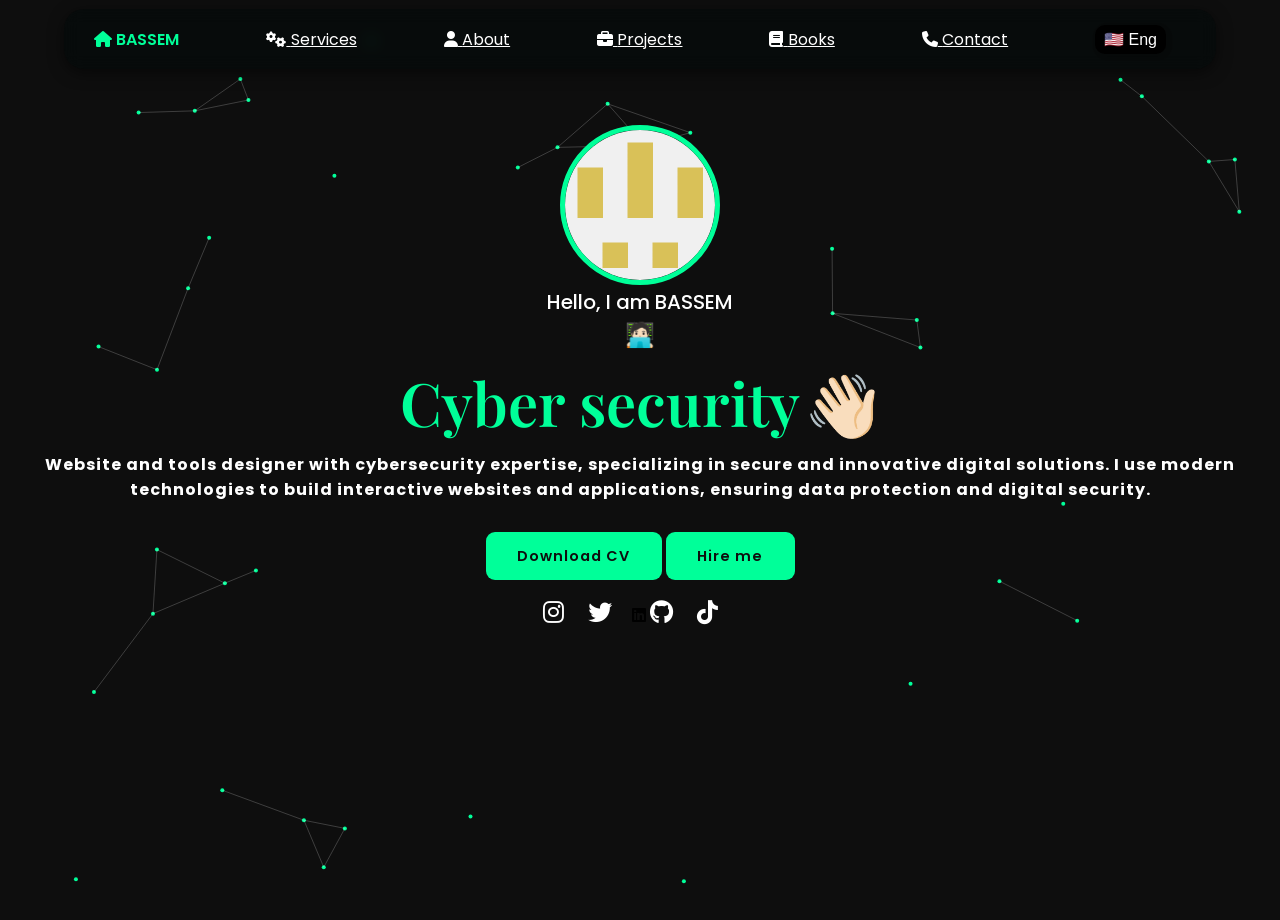
==== commit d65c9347: "Update index.html" ====
--- a/index.html
+++ b/index.html
@@ -36,28 +36,28 @@
 </a
     <nav class="navigation">
       <a href="#modern-services" class="nav-item">
-        <i class="fas fa-cogs"></i> <!-- أيقونة للخدمات -->
+        <i class="fas fa-cogs"></i> 
         <span class="nav-text">Services</span>
       </a>
       <a href="#about" class="nav-item">
-        <i class="fas fa-user"></i> <!-- أيقونة حول -->
+        <i class="fas fa-user"></i> 
         <span class="nav-text">About</span>
       </a>
       <a href="#projects" class="nav-item">
-        <i class="fas fa-briefcase"></i> <!-- أيقونة المشاريع -->
+        <i class="fas fa-briefcase"></i> 
         <span class="nav-text">Projects</span>
       </a>
       <a href="#books" class="nav-item">
-        <i class="fas fa-book"></i> <!-- أيقونة الكتب -->
+        <i class="fas fa-book"></i> 
         <span class="nav-text">Books</span>
       </a>
       <a href="#contact" class="nav-item">
-        <i class="fas fa-phone"></i> <!-- أيقونة الاتصال -->
+        <i class="fas fa-phone"></i> 
         <span class="nav-text">Contact</span>
       </a>
     </nav>
   
-    <!-- قائمة اللغة -->
+
     <div class="language-selector">
       <button id="language-button" class="language-button">🇺🇲 Eng</button>
       <div id="language-menu" class="language-menu">
@@ -136,7 +136,7 @@
         </div>
         <div class="modern-card">
     <div class="modern-icon">
-        <i class="fa-solid fa-bug"></i> <!-- أيقونة تعبر عن الثغرات -->
+        <i class="fa-solid fa-bug"></i> 
     </div>
     <div class="modern-info">
         <h3>Bug Bounty Hunter</h3>
@@ -436,7 +436,6 @@
 
 
 <script>
-// إنشاء العنصر
 const canvas = document.createElement('canvas');
 document.body.appendChild(canvas);
 const ctx = canvas.getContext('2d');
@@ -449,7 +448,7 @@
 resizeCanvas();
 window.addEventListener('resize', resizeCanvas);
 
-// عدد الجسيمات حسب حجم الشاشة
+
 const isSmall = window.innerWidth < 768;
 const particleCount = isSmall ? 30 : 40;
 const maxDistance = 100;
@@ -498,4 +497,4 @@
 draw();
 </script>
 </body>
-</html>+</html>
